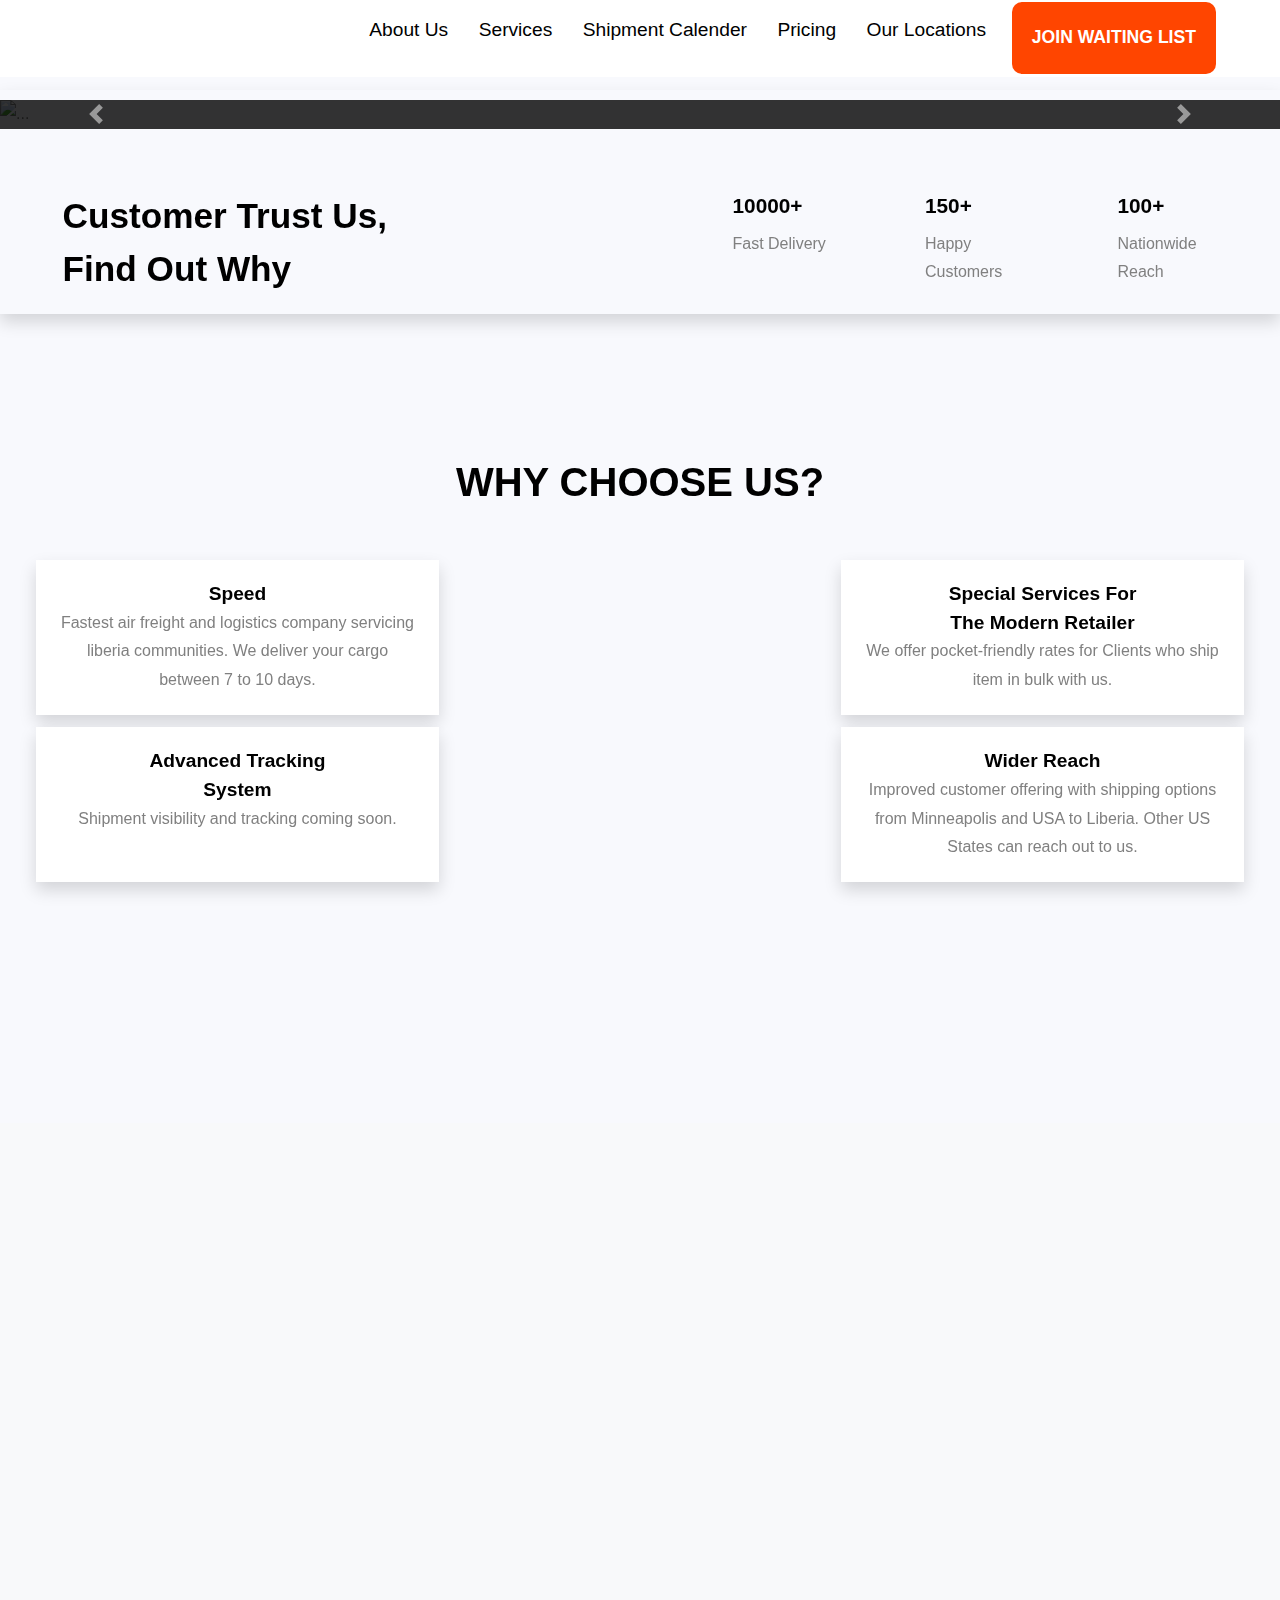
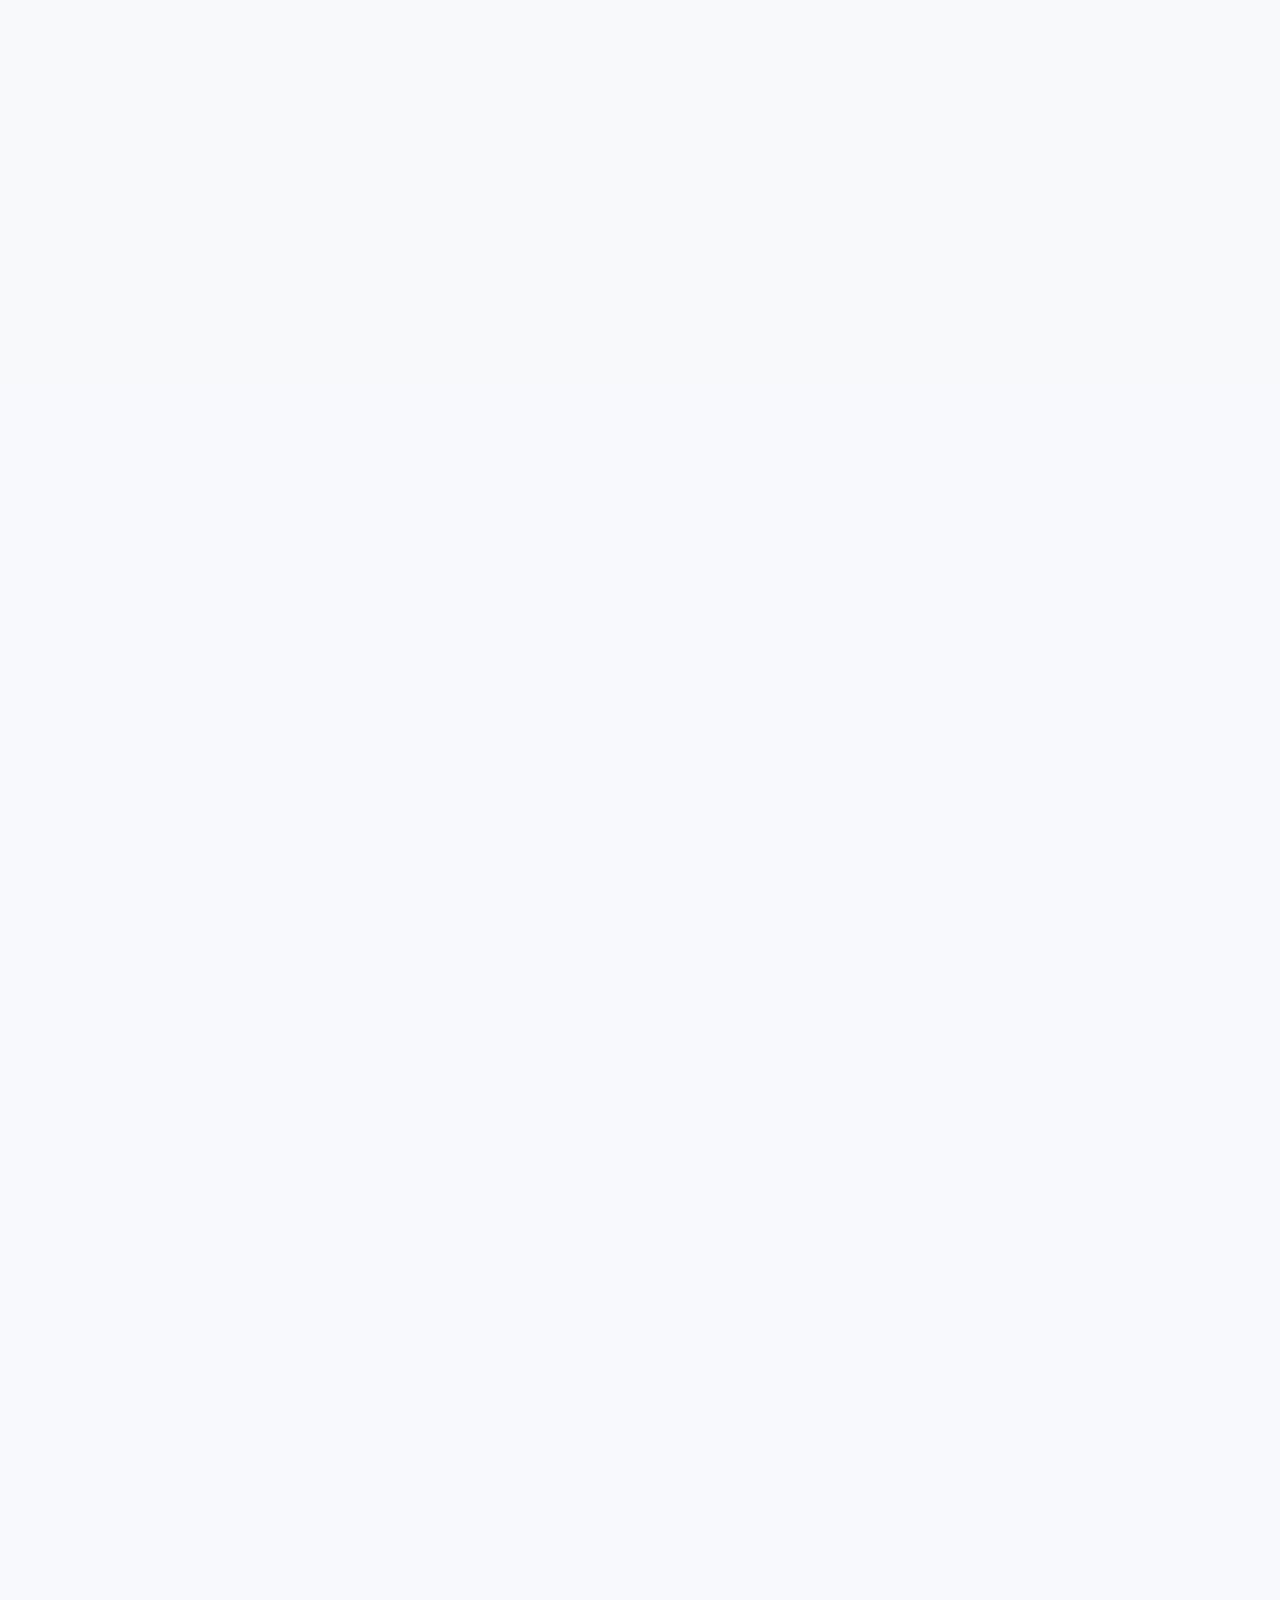
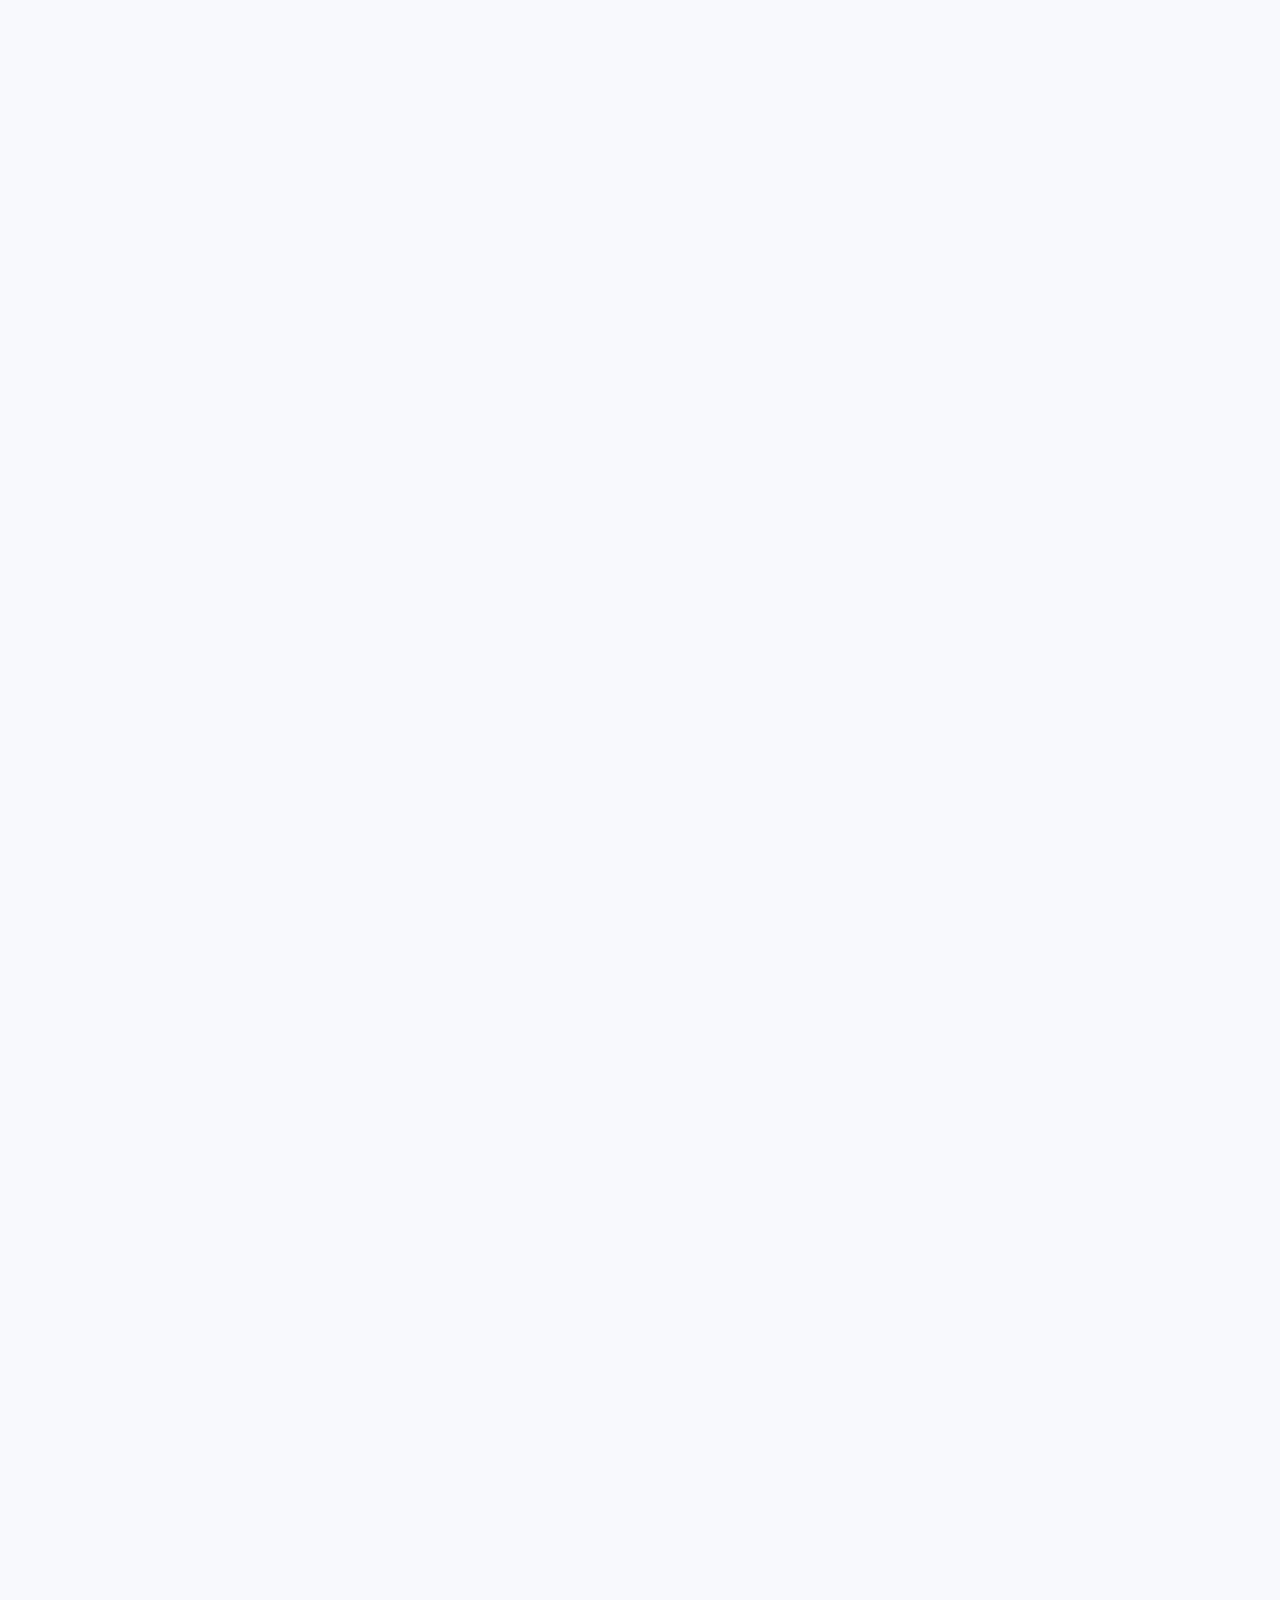
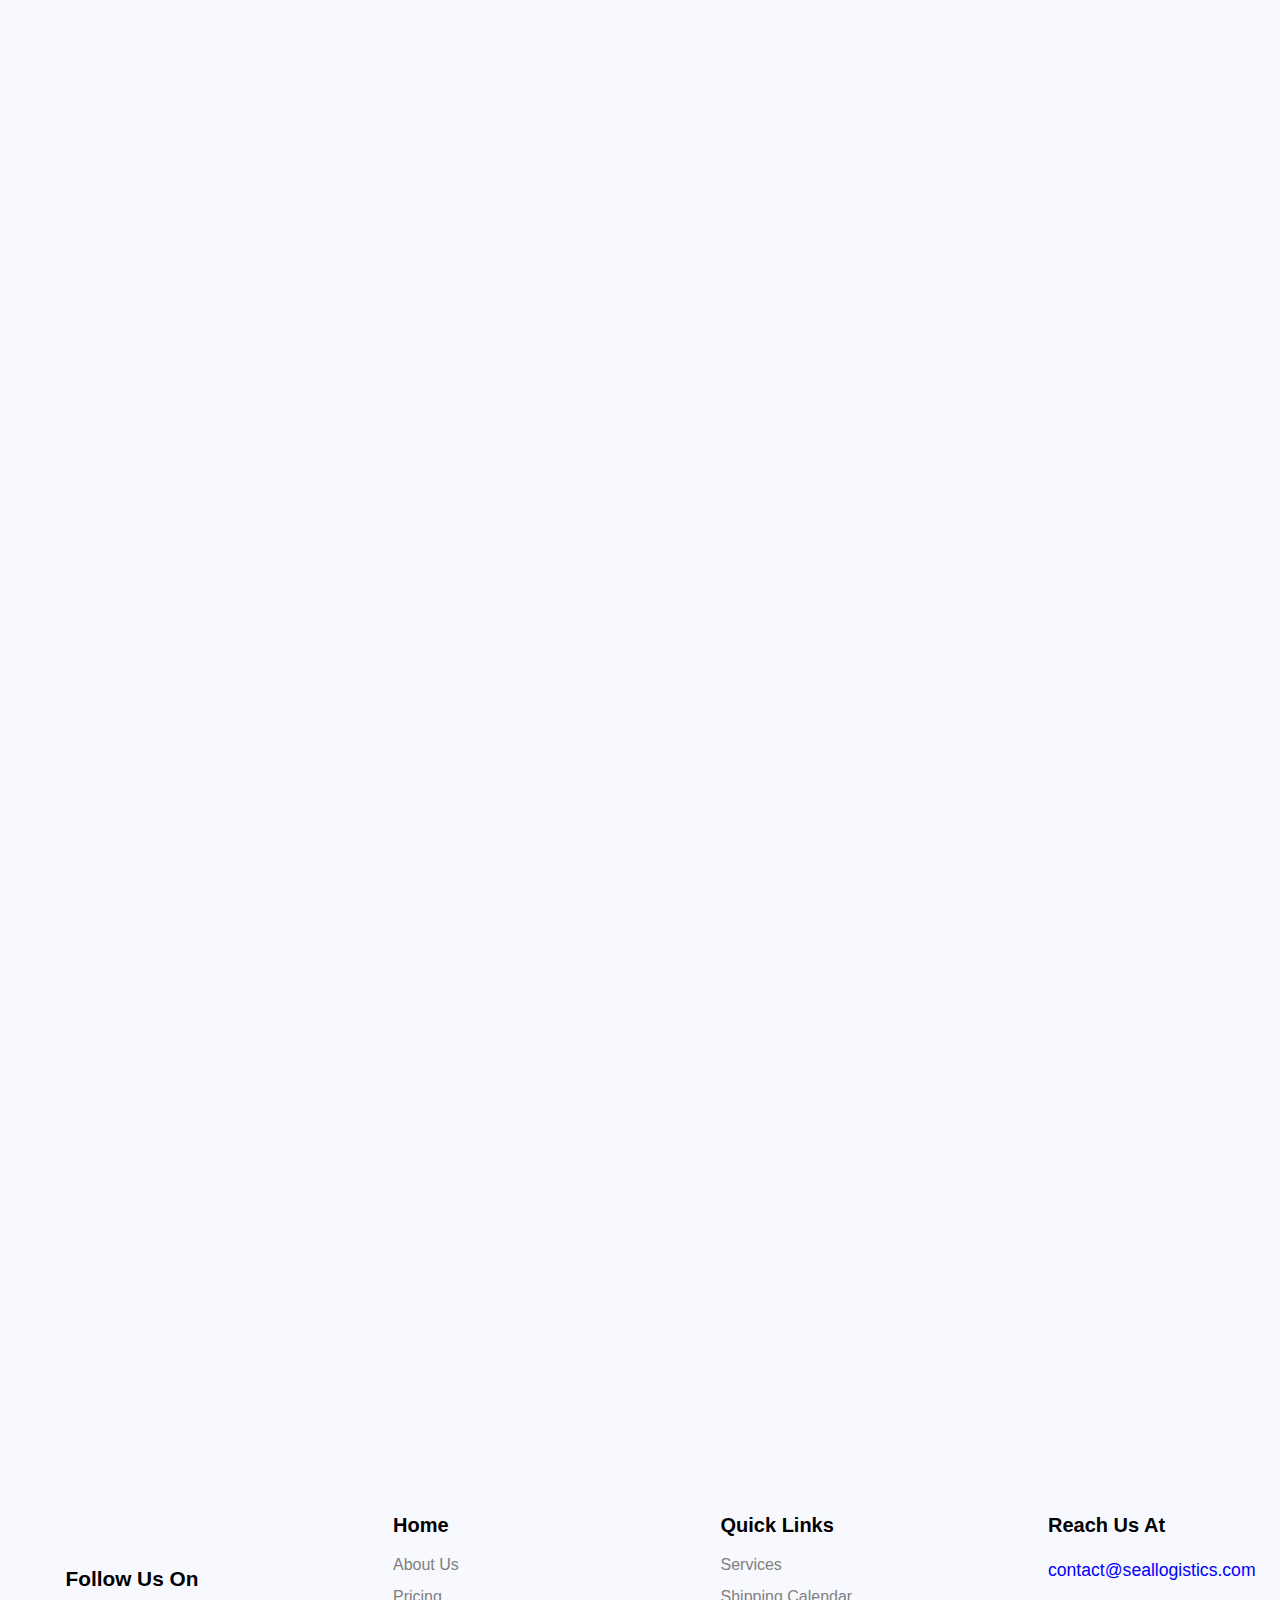
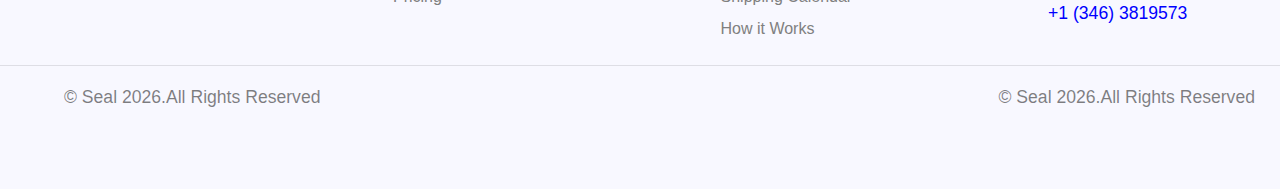
==== index.html @ 295f47f5 "Complete-Logistics-Website" ====
<!DOCTYPE html>
<html lang="en">

<head>
  <meta charset="UTF-8">
  <meta http-equiv="X-UA-Compatible" content="IE=edge">
  <meta name="viewport" content="width=device-width, initial-scale=1.0">
  <title>SHIPT ET AL LLC Logistics</title>
  <!-- <link rel="stylesheet" href="https://cdn.jsdelivr.net/npm/bootstrap@5.2.3/dist/css/bootstrap.min.css"> -->
  <link rel="stylesheet" href="./css/style.css">
  <link rel="stylesheet" href="./css/index.css">
  <link rel="stylesheet" href="./css/bootstrap.min.css">
  <link rel="stylesheet" href="./css/bootstrap-grid.css">
  <link rel="stylesheet" href="./css/css2.css">
  <link rel="stylesheet" href="./css/fontawesome.css">
  <link rel="stylesheet" href="./css/fontawesome.min.css">
  <link rel="stylesheet" href="./fonts/icomoon/style.css">
  <script src="https://kit.fontawesome.com/674b91924c.js" crossorigin="anonymous"></script>
  <link rel="stylesheet" href="./fonts/flaticon/font/flaticon.css">
  <link rel="stylesheet" href="./css/ionicons.min.css">
  <link rel="stylesheet" href="./css/open-iconic-bootstrap.min.css">
  <link rel="shortcut icon" href="./images/favicon.png" type="image/x-icon">
  <link rel="stylesheet" href="https://unpkg.com/aos@next/dist/aos.css" />
  <link rel="stylesheet" href="./css/aos.css">
  <link rel="stylesheet" href="./css/animate.css">
  <link rel="stylesheet" href="./css/owl.carousel.min.css">
  <link rel="stylesheet" href="./css/owl.theme.default.min.css">
  <link rel="stylesheet" href="./css/magnific-popup.css">
</head>

<body  data-spy="scroll" data-target=".site-navbar-target" data-offset="300">
  <div class="page-wrapper">

    <header class="header site-navbar-target">
      <div class="containers">
        <div class="logos">
          <a href="./index.html">
            <img src="./images/ei_1670007627699-removebg-preview.png" alt="">
          </a>
        </div>
        <nav>
          <input type="checkbox" id="show-menu">
          <ul>
            <li>
              <a href="#hero">About Us</a>
            </li>
            <li>
              <a href="#services">Services</a>
            </li>
            <li>
              <a href="#shipment">Shipment Calender</a>
            </li>
            <li>
              <a href="#pricing">Pricing</a>
            </li>
            <li>
              <a href="#location">Our Locations</a>
            </li>
            <div class="cons" id="hide">
              <button><a href="./contact.html">Join waiting list</a></button>
            </div>
          </ul>
        </nav>
        <label for="show-menu" class="menu-icon">
          <div class="ham">
            <img src="./images/menu.12889d0d594e64894e90d6d4497a0411.svg" alt="">
          </div>
        </label>
        <div class="cons" id="show">
          <button><a href="./contact.html">Join waiting list</a></button>
        </div>
      </div>
    </header>

    <!-- hero section starts -->
    <section class="hero js-fullheight" id="hero">
      <div id="carouselExampleControls" class="carousel slide" data-ride="carousel">
        <div class="carousel-inner">
          <div class="carousel-item active">
            <img src="./images/images/slider-img-01.jpeg" class="d-block w-100" alt="...">
          </div>
          <div class="carousel-item">
            <img src="./images/images/slider-img-021.jpg" class="d-block w-100" alt="...">
          </div>
          <div class="carousel-item">
            <img src="./images/images/world-map_ustadelogistics (11).png" class="d-block w-100" alt="...">
          </div>
          <div class="carousel-item">
            <img src="./images/images/slider-img-051.jpeg" class="d-block w-100" alt="...">
          </div>
          <div class="hero-text" data-aos="fade-down" data-aos-easing="ease-in-sine">
            <h1>Liberia logistics
              simplified</h1>
            <p>We make shipping from USA to Liberia simple and fast
              Offering air freight at affordable prices.</p>
            <div class="cons">
              <button><a href="#how-it-works">let's get started</a></button>
            </div>
          </div>
        </div>
        <a class="carousel-control-prev" href="#carouselExampleControls" role="button" data-slide="prev">
          <span class="carousel-control-prev-icon" aria-hidden="true"></span>
          <span class="sr-only">Previous</span>
        </a>
        <a class="carousel-control-next" href="#carouselExampleControls" role="button" data-slide="next">
          <span class="carousel-control-next-icon" aria-hidden="true"></span>
          <span class="sr-only">Next</span>
        </a>
      </div>

    </section>
    <!-- hero section end -->


    <!-- why choose section starts -->
    <section class="choose-us shadow ftco-animate" id="choose-us">
      <div class="row">
        <div class="col-lg-6" data-aos="fade-right" data-aos-easing="ease-in-sine">
          <div class="choose-us-text">
            <h2>customer trust us, find out why</h2>
          </div>
        </div>
        <div class="col-lg-6 choose-us-container" data-aos="fade-left">
          <div class="row choose-us-options">
            <div class="col-lg-4 col-md-4 col-4">
              <!-- <img src="./images/delivery1.822790e0972f2d8565470b8e33253e92.svg" alt=""> -->
              <i class="fas fa-shipping-fast"></i>
              <h4>10000+</h4>
              <p>fast delivery</p>
            </div>
            <div class="col-lg-4 col-md-4 col-4">
              <!-- <img src="./images/customer1.e7e534040d890c5249205e49efd37458.svg" alt=""> -->
              <i class="icon-users"></i>
              <h4>150+</h4>
              <p>Happy customers</p>
            </div>
            <div class="col-lg-4 col-md-4 col-4">
              <!-- <img src="./images/location1.d24038e62242a3e6dc64e172e4d79996.svg" alt=""> -->
              <i class="icon-map-marker"></i>
              <h4>100+</h4>
              <p>Nationwide Reach</p>
            </div>
          </div>
        </div>
      </div>
    </section>
    <!-- why choose section end -->

    <section class="why-choose" id="why-choose">
      <div class="why-choose-text" data-aos="zoom-in" data-aos-easing="ease-in-sine">
        <h1>why choose us?</h1>
      </div>
      <div class="row choose-us-services" data-aos="fade-up" data-aos-easing="ease-in-sine">
        <div class="col-lg-4 col-md-6 col-12 why-choose-img">
          <i class="icon-flash"></i>
          <h5>speed</h5>
          <p>Fastest air freight and logistics company servicing liberia communities. We deliver your cargo between 7 to
            10 days.</p>
        </div>
        <div class="col-lg-4 col-md-6 col-12">
          <img src="./images/containers.jpg" alt="">
        </div>
        <div class="col-lg-4 col-md-6 col-12 why-choose-img chooses">
          <i class="icon-ship"></i>
          <h5>Special Services For the Modern Retailer</h5>
          <p>We offer pocket-friendly rates for Clients who ship item in bulk with us.</p>
        </div>
        <div class="col-lg-4 col-md-6 col-12 why-choose-img">
          <i class="icon-shield"></i>
          <h5>Advanced Tracking System</h5>
          <p>Shipment visibility and tracking coming soon.</p>
        </div>
        <div class="col-lg-4 col-md-6 col-12 ">
          <img src="./images/maxresdefault.jpg" alt="">
        </div>
        <div class="col-lg-4 col-md-6 col-12 why-choose-img chooses">
          <i class="icon-map-marker"></i>
          <h5>Wider Reach</h5>
          <p>Improved customer offering with shipping options from Minneapolis and USA to Liberia. Other
          US States can reach out to us.</p>
        </div>
      </div>
    </section>

    <section class="ftco-section ftco-no-pt ftco-no-pb ftco-counter img" id="section-counter">
    	<div class="container-fluid px-md-5" data-aos="fade-up" data-aos-easing="ease-in-sine">
				<div class="row d-md-flex align-items-center">
          <div class="col-md d-flex justify-content-center counter-wrap ftco-animate">
            <div class="block-18 shadow">
              <div class="text">
                <strong class="number" data-number="1" id="counter">0</strong>
                <span>Delivered Packages</span>
              </div>
            </div>
          </div>
          <div class="col-md d-flex justify-content-center counter-wrap ftco-animate">
            <div class="block-18 shadow">
              <div class="text">
                <strong class="number" data-number="10" id="counted">0</strong>
                <span>Countries Covered</span>
              </div>
            </div>
          </div>
          <div class="col-md d-flex justify-content-center counter-wrap ftco-animate">
            <div class="block-18 shadow">
              <div class="text">
                <strong class="number" data-number="50" id="counters">0</strong>
                <span>Tons of Goods</span>
              </div>
            </div>
          </div>
          <div class="col-md d-flex justify-content-center counter-wrap ftco-animate">
            <div class="block-18 shadow">
              <div class="text">
                <strong class="number" data-number="50" id="counte">0</strong>
                <span>Satisfied Clients</span>
              </div>
            </div>
          </div>
        </div>
      </div>
    </section>

    <!-- services section starts -->
    <section class="services bg-light" id="services">
      <div class="heading-text" data-aos="zoom-in" data-aos-easing="ease-in-sine">
        <h1>services</h1>
        <p>We prioritize our customers. We move twice as fast as our competitors, with a guaranteed delivery time of 7-10
          days. However, our prices will not break the bank. We believe that shipping from the USA to Liberia
          should not be prohibitively expensive. You should not be forced to ship via ocean freight or pay exorbitant
          handling fees.</p>
      </div>
      <div class="row service-container" data-aos="fade-up" data-aos-easing="ease-in-sine">
        <div class="col-lg-4 col-md-6 col-sm-12">
          <div class="row">
            <div class="col-lg-2 col-md-2 col-2 service-img">
              <i class="icon-map-marker"></i>
            </div>
            <div class="col-lg-10 col-md-10 col-10 service-text">
              <h4>Liberia to USA</h4>
              <p class=""> <p>SHIPT ET AL LLC Logistics ships from any Liberia states to any state in USA. Customers should expet to receiver their shipment between 7 to 10 days.</p> </p>
            </div>
          </div>
        </div>
        <div class="col-lg-4 col-md-6 col-sm-12">
          <div class="row">
            <div class="col-lg-2 col-md-2 col-2 service-img">
              <i class="icon-map-marker"></i>
            </div>
            <div class="col-lg-10 col-md-10 col-10 service-text">
              <h4>USA to Liberia</h4>
                <p class=""> Contact SHIPT ET AL LLC  Logistics in USA to inquire about shipping to Liberia. Your shipment should be delivered between 7 to 10 days.</p>
            </div>
          </div>
        </div>
        <div class="col-lg-4 col-md-6 col-sm-12">
          <div class="row">
            <div class="col-lg-2 col-md-2 col-2 service-img">
              <i class="icon-file-text"></i>
            </div>
            <div class="col-lg-10 col-md-10 col-10 service-text">
              <h4>procurement</h4>
                <p class="">Our competitors  cannot keep up wih our offerings. We take pride in our involvement in customers success. When it comes to inventory procurement from the US we stand in for our customers </p>
            </div>
          </div>
        </div>
        <div class="col-lg-4 col-md-6 col-sm-12">
          <div class="row">
            <div class="col-lg-2 col-md-2 col-2 service-img">
              <i class="icon-plane"></i>
            </div>
            <div class="col-lg-10 col-md-10 col-10 service-text">
              <h4>Air Freight</h4>
              <p class=""> Contact SHIPT ET AL LLC  Logistics in USA to inquire about shipping to Liberia. Your shipment should be delivered between 7 to 10 days.</p>
            </div>
          </div>
        </div>
        <div class="col-lg-4 col-md-6 col-sm-12">
          <div class="row">
            <div class="col-lg-2 col-md-2 col-2 service-img">
              <i class="icon-ship"></i>
            </div>
            <div class="col-lg-10 col-md-10 col-10 service-text">
              <h4>Ocean Freight</h4>
              <p class=""> Contact SHIPT ET AL LLC  Logistics in USA to inquire about shipping to Liberia. Your shipment should be delivered between 7 to 10 days.</p>
            </div>
          </div>
        </div>
        <div class="col-lg-4 col-md-6 col-sm-12">
          <div class="row">
            <div class="col-lg-2 col-md-2 col-2 service-img">
              <i class="icon-truck"></i>
            </div>
            <div class="col-lg-10 col-md-10 col-10 service-text">
              <h4>Land Transportation</h4>
              <p class=""> Contact SHIPT ET AL LLC  Logistics in USA to inquire about shipping to Liberia. Your shipment should be delivered between 7 to 10 days.</p>
            </div>
          </div>
        </div>
      </div>
    </section>
    <!-- services section end -->

    <!-- shipment section starts -->
    <section class="shipment" id="shipment">
      <div class="heading-text" data-aos="zoom-in"data-aos-easing="ease-in-sine">
        <h1>shipment calender</h1>
        <p>Check out the dates we will be shipping from your City and send in your items to our office.</p>
      </div>
      <div class="row">
        <div class="col-md-4 city-options" data-aos="fade-right"data-aos-easing="ease-in-sine">
          <div class="minneapolis" id="mine">
            <h4>minneapolis to liberia</h4>
          </div>
          <div class="lagos" id="lag">
            <h4>liberia to the usa </h4>
          </div>
        </div>
        <div class="col-md-8" data-aos="fade-left"data-aos-easing="ease-in-sine">
          <section class="ftco-section">
            <div class="container">
              <div class="row">
                <div class="col-md-12">
                  <div class="elegant-calencar d-md-flex">
                    <div class="wrap-header d-flex align-items-center img">
                      <p id="reset">Today</p>
                      <div id="header" class="p-0">
                        <!-- <div class="pre-button d-flex align-items-center justify-content-center"><i class="fa fa-chevron-left"></i></div> -->
                        <div class="head-info">
                          <div class="head-month"></div>
                            <div class="head-day"></div>
                        </div>
                        <!-- <div class="next-button d-flex align-items-center justify-content-center"><i class="fa fa-chevron-right"></i></div> -->
                      </div>
                    </div>
                    <div class="calendar-wrap">
                      <div class="w-100 button-wrap">
                        <div class="pre-button d-flex align-items-center justify-content-center"><i class="fa fa-chevron-left"></i></div>
                        <div class="next-button d-flex align-items-center justify-content-center"><i class="fa fa-chevron-right"></i></div>
                      </div>
                      <table id="calendar">
                        <thead>
                            <tr>
                              <th>Sun</th>
                              <th>Mon</th>
                              <th>Tue</th>
                              <th>Wed</th>
                              <th>Thu</th>
                              <th>Fri</th>
                              <th>Sat</th>
                            </tr>
                        </thead>
                        <tbody>
                          <tr>
                            <td></td>
                            <td></td>
                            <td></td>
                            <td></td>
                            <td></td>
                            <td></td>
                            <td></td>
                          </tr>
                          <tr>
                            <td></td>
                            <td></td>
                            <td></td>
                            <td></td>
                            <td></td>
                            <td></td>
                            <td></td>
                          </tr>
                          <tr>
                            <td></td>
                            <td></td>
                            <td></td>
                            <td></td>
                            <td></td>
                            <td></td>
                            <td></td>
                          </tr>
                          <tr>
                            <td></td>
                            <td></td>
                            <td></td>
                            <td></td>
                            <td></td>
                            <td></td>
                            <td></td>
                          </tr>
                          <tr>
                            <td></td>
                            <td></td>
                            <td></td>
                            <td></td>
                            <td></td>
                            <td></td>
                            <td></td>
                          </tr>
                          <tr>
                            <td></td>
                            <td></td>
                            <td></td>
                            <td></td>
                            <td></td>
                            <td></td>
                            <td></td>
                          </tr>
                        </tbody>
                      </table>
                    </div>
                  </div>
                </div>
              </div>
            </div>
          </section>
        </div>
      </div>
    </section>
    <!-- shipment section end -->

    <!-- how-it-works section start-->
    <section class="how-it-works" id="how-it-works">
      <div class="heading-text" data-aos="zoom-in"data-aos-easing="ease-in-sine">
        <h1>how it works</h1>
        <p>No-hassle service</p>
      </div>
      <div class="row how-it-works-flex">
        <div class="how-container" data-aos="fade-up"data-aos-easing="ease-in-sine">
          <div class="lines"></div>
          <div class="how-img1">
            <!-- <img src="./images/package1.c1191cca8e2ce8fb873bc6d74bca3666.svg" alt=""> -->
            <i class="icon-file-text-o"></i>
          </div>
          <div class="line"></div>
          <div class="how-text">
            <h4>Drop off your shipment</h4>
            <p>Work with our sales team to ensure that your cargo arrives safely at one of our warehouses, and inform us
              of your shipment's desitination</p>
          </div>
        </div>
        <div class="how-container" data-aos="fade-up"data-aos-easing="ease-in-sine">
          <div class="how-img2">
            <!-- <img src="./images/delivery-truck1.7a22827869d53d1eac9845fde8f46363.svg" alt=""> -->
            <i class="icon-truck"></i>
          </div>
          <div class="line"></div>
          <div class="how-text">
            <h4>Pack & Ship</h4>
            <p>We inspect your shipments in accordance with government requirements and to assure the safe delivery of
              your cargo</p>
          </div>
        </div>
        <div class="how-container" data-aos="fade-up"data-aos-easing="ease-in-sine">
          <div class="how-img3">
            <!-- <img src="./images/delivery1.822790e0972f2d8565470b8e33253e92.svg" alt=""> -->
            <i class="icon-sync"></i>
          </div>
          <div class="line"></div>
          <div class="how-text">
            <h4>Shipment Lifecycle</h4>
            <p>We keep you informed every step of the way during the life of your shipment and until it is delivered</p>
          </div>
        </div>
      </div>
    </section>
    <!-- how-it-works section end-->

    <!-- pricing section starts -->
    <section class="pricing" id="pricing">
      <div class="heading-text" data-aos="zoom-in"data-aos-easing="ease-in-sine">
        <h1>Pricing that is simple and transparent</h1>
        <p>Pricing possibilities are limitless, and shipping is lightning fast. Simply contact the nearest office and
          fall in love with logistics all over again.</p>
      </div>
      <div class="card-deck" id="price-container">
        <div class="card" id="price-card" data-aos="fade-right"data-aos-easing="ease-in-sine">
          <div class="price-body1">
            <h4>shipping from</h4>
            <h2>monronvia to usa</h2>
            <p>price starting at</p>
            <h5><span>$13.50</span></h5>
          </div>
          <div class="price-body2">
            <p class="contact">contact details</p>
            <p class="address">Kende Town, Between Rehab and Bonjal Communities Paynesville, RIA Highway, Liberia.</p>
            <div class="message">
              <a href="">
                <p> <img src="./images/whatsapp-icon.png" alt=""> +231-7755-36437</p>
              </a>
            </div>
          </div>
        </div>
        <div class="card" id="price-card" data-aos="fade-left"data-aos-easing="ease-in-sine">
          <div class="price-body1">
            <h4>shipping from</h4>
            <h2>usa to monronvia(Liberia)</h2>
            <p>price starting at</p>
            <h5><span>$9.98</span></h5>
          </div>
          <div class="price-body2">
            <p class="contact">contact details</p>
            <p class="address">3300 county road 10 suite 206 brooklyn centre, minnesota 55429 </p>
            <div class="messages">
              <a href="">
                <p> <img src="./images/whatsapp-icon.png" alt=""> +1 (952) 607-0580</p>
              </a>
            </div>
          </div>
        </div>
      </div>
    </section>
    <!-- pricing section end -->

    <!-- location section starts -->
    <section class="location" id="location">
      <div class="heading-text" data-aos="zoom-in"data-aos-easing="ease-in-sine">
        <h1>our locations</h1>
        <p>We can be found in your city or online. Possibility in every direction!</p>
      </div>
      <div class="card-deck" id="price-container">
        <div class="card" id="location-card" data-aos="fade-up"data-aos-easing="ease-in-sine">
          <a href="https://goo.gl/maps/XpF24AifvtW3bxqb7">
            <img src="./images/loc-2.e0b8ba80e5059905fe66.png" class="card-img-top main-img" alt="...">
          </a>
          <div class="card-body location-text">
            <p class="address">Kende Town, Between Rehab and Bonjal Communities Paynesville, RIA Highway, Liberia.</p>
            <div class="button">
              <button><a href="https://goo.gl/maps/XpF24AifvtW3bxqb7">view direction</a></button>
            </div>
            <div class="location-imgs">
              <a href="">
                <p> <a href=""><img src="./images/whatsapp-icon.png" alt=""></a>+231-7755-36437</p>
              </a>
            </div>
          </div>
        </div>
        <div class="card" id="location-card" data-aos="fade-up"data-aos-easing="ease-in-sine">
          <a href="https://goo.gl/maps/8LSsGwFE83Qv2xTX8">
            <img src="./images/loc-3.02fcde694d1577b2805a.png" class="card-img-top main-img" alt="...">
          </a>
          <div class="card-body location-text">
            <p class="address">3300 county road 10 suite 206 brooklyn centre, minnesota 55429</p>
            <div class="button">
              <button><a href="https://goo.gl/maps/8LSsGwFE83Qv2xTX8">view direction</a></button>
            </div>
            <div class="location-img">
              <a href="">
                <p> <a href=""><img src="./images/whatsapp-icon.png" alt=""></a>+1 (952) 607-0580</p>
              </a>
            </div>
          </div>
        </div>
        <div class="card" id="location-card" data-aos="fade-up" data-aos-easing="ease-in-sine">
          <a href="https://goo.gl/maps/8LSsGwFE83Qv2xTX8">
            <img src="./images/loc-3.02fcde694d1577b2805a.png" class="card-img-top main-img" alt="...">
          </a>
          <div class="card-body location-text">
            <p class="address">3300 county road 10 suite 206 brooklyn centre, minnesota 55429</p>
            <div class="button">
              <button><a href="https://goo.gl/maps/8LSsGwFE83Qv2xTX8">view direction</a></button>
            </div>
            <div class="location-img">
              <a href="">
                <p> <a href=""><img src="./images/whatsapp-icon.png" alt=""></a>+1 (952) 607-0580</p>
              </a>
            </div>
          </div>
        </div>
      </div>
    </section>
    <!-- location section end -->

    <!-- footer section starts -->
    <section class="footer" id="footer">
      <div class="row">
        <div class="col-lg-3 footer-container">
          <div class="logo">
            <img src="./images/ei_1670007627699-removebg-preview.png" alt="">
          </div>
          <div class="footer-icon">
            <h3>Follow Us On</h3>
            <ul class="social list-unstyled">
              <li><a href=""><span class="icon-twitter"></span></a></li>
              <li><a href=""><span class="icon-facebook"></span></a></li>
              <li><a href=""><span class="icon-instagram"></span></a></li>
              <li><a href=""><span class="icon-linkedin"></span></a></li>
            </ul>
          </div>
        </div>
        <div class="col-lg-3">
          <div class="home">
            <h5>Home</h5>
            <h6><a href="">About Us</a></h6>
            <h6><a href="">Pricing</a></h6>
          </div>
        </div>
        <div class="col-lg-3">
          <div class="links">
            <h5>Quick Links</h5>
            <h6><a href="">Services</a></h6>
            <h6><a href="">Shipping Calendar</a></h6>
            <h6><a href="">How it Works</a></h6>
          </div>
        </div>
        <div class="col-lg-2">
          <div class="reach">
            <h5>Reach Us At</h5>
            <h6><i class="icon-mail_outline"></i> <a
              href="mailto:contact@shiptetalllclogistics.com">contact@seallogistics.com</a></h6>
            <h6><i class="icon-phone"></i> <a href="">+1 (346) 3819573</a></h6>
          </div>
        </div>
      </div>
      <hr>
      <div class="copyright row">
        <div class="col-lg-9">
          <p class="small text-black-50">&copy; Seal
            <script>document.write(new Date().getFullYear());</script>.All Rights Reserved
          </p>
        </div>
        <div class="col-lg-3">
          <p class="small text-black-50">&copy; Seal
            <script>document.write(new Date().getFullYear());</script>.All Rights Reserved
          </p>
        </div>
      </div>
    </section>
    <!-- footer section end -->

  </div>
  <!-- loader -->
  <!-- <div id="ftco-loader" class="show fullscreen"><svg class="circular" width="48px" height="48px"><circle class="path-bg" cx="24" cy="24" r="22" fill="none" stroke-width="4" stroke="#eeeeee"/><circle class="path" cx="24" cy="24" r="22" fill="none" stroke-width="4" stroke-miterlimit="10" stroke="#F96D00"/></svg></div> -->
  <!-- <div class="preloader-wrapper" id="ftco-loader">
    <div class="spinner-grow text-primary" style="width: 3rem;height: 3rem;">
        <span class="visually-hidden"></span>
    </div>
  </div> -->

  <!-- <script src="https://cdn.jsdelivr.net/npm/bootstrap@5.2.3/dist/js/bootstrap.bundle.min.js"></script> -->
  <script src="https://unpkg.com/aos@2.3.1/dist/aos.js"></script>
  <script>
    AOS.init({
      duration: 1500,
    });
  </script>
  <script src="./js/aos (2).js"></script>
  <script src="./js/bootstrap.bundle.min.js"></script>
  <script src="./js/bootstrap.min.js"></script>
  <script src="./js/index.js"></script>
  <script src="./js/jquery.js"></script>
  <script src="js/jquery.min.js"></script>
  <script src="js/popper.js"></script>
  <script src="js/bootstrap.min.js"></script>
  <script src="./js/main.js"></script>
  <script src="./js/main (2).js"></script>
  <script src="./js/jquery.animateNumber.min.js"></script>
  <script src="./js/jquery.magnific-popup.min.js"></script>
  <script src="./js/owl.carousel.min.js"></script>
  <script src="./js/scrollax.min.js"></script>
  <script src="./js/jquery-migrate-3.0.1.min.js"></script>

  <script>
    let counts=setInterval(updated);
    let upto=0;
    function updated(){
        var count= document.getElementById("counter");
        count.innerHTML=++upto;
        if(upto===890)
        {
            clearInterval(counts);
        }
    }
</script>

  
  <script>
    let counterd=setInterval(updated);
    let uptos=0;
    function updated(){
        var count= document.getElementById("counted");
        count.innerHTML=++uptos;
        if(uptos===137)
        {
            clearInterval(counterd);
        }
    }
</script>
  <script>
    let counte=setInterval(updated);
    let uptod=0;
    function updated(){
        var count= document.getElementById("counters");
        count.innerHTML=++uptod;
        if(uptod===740)
        {
            clearInterval(counte);
        }
    }
</script>
  <script>
    let counted=setInterval(updated);
    let up=0;
    function updated(){
        var count= document.getElementById("counte");
        count.innerHTML=++up;
        if(up===600)
        {
            clearInterval(counted);
        }
    }
</script>
</body>

</html>
---- css/index.css ----
/* @font-face {
font-family: 'Rubik';
  font-style: normal;
  font-weight: 400;
  font-display: swap;
  src: url(https://fonts.gstatic.com/s/rubik/v21/iJWKBXyIfDnIV7nMrXyi0A.woff2) format('woff2');
  unicode-range: U+0460-052F, U+1C80-1C88, U+20B4, U+2DE0-2DFF, U+A640-A69F, U+FE2E-FE2F;
} */
.page-wrapper{
  overflow: hidden;
}
*{
  margin: 0;
  padding: 0;
  box-sizing: border-box;
}
.shadow {
  -webkit-box-shadow: 0 0.5rem 1rem rgba(0, 0, 0, 0.15) !important;
  box-shadow: 0 0.5rem 1rem rgba(0, 0, 0, 0.15) !important; 
}
.shadow:hover{
  -webkit-box-shadow: 0 0.5rem 1rem rgba(0, 0, 0, 0.15) !important;
  box-shadow: 0 0.5rem 1rem rgba(0, 0, 0, 0.15) !important;
}
.header .containers{
  max-width: 100%;
  width: 100%;
  display: flex;
  align-items: center;
  position: fixed;
  top: 0;
  z-index: 99;
  background-color: white;
}
.logos img{
  width: 150px;
}
.logos{
  margin-left: 3%;
  width: 10%;
}
.cons button{
  border: none;
  background-color: orangered;
  padding: 20px;
  border-radius: 10px;
}
.cons{
  margin-inline-end: 5%;
}
.cons button a{
  text-decoration: none;
  color: white;
  font-size: 1.1rem;
  font-weight: bold;
  font-family: 'Rubik',;
  text-transform: uppercase;
}
nav{
  flex: 1;
  text-align: right;
  margin-inline-end: 1%;
}
nav ul li{
  padding: 13px;
  display: inline-block;
}
ul li a{
  font-family: 'Rubik',sans-serif;
  font-weight: 500;
  font-size: 1.2rem;
  color: black;
  text-decoration: none;
}
.ham{
  display: none;
}
input[type="checkbox"]{
  display: none;
}
#hide{
  display: none;
}

/* hero section starts */
.hero{
  padding: 100px 0 0;
  /* background: linear-gradient(to left, blue, orange); */
}
.carousel-item::before{
    content: '' ;
    /* background-color: rgba(0, 0, 0, 0.8); */
    /* background: linear-gradient(to left, rgba(0, 0, 255, 0.8), rgba(255, 166, 0, 0.8)); */
    background-color: rgba(0, 0, 0, 0.8);
    position: absolute;
    top: 0;
    left: 0;
    right: 0;
    bottom: 0;
}
.hero-text{
  position: absolute;
  top: 20%;
  margin-inline-start: 4%;
  overflow: hidden;
  z-index: 7;
  /* z-index: ; */
}
.hero-text h1{
  font-family: 'Rubik',sans-serif;
  font-weight: bold;
  font-size: 4rem;
  width: 70%;
  line-height: 1.5;
  color: white;
}
.hero-text p{
  font-family: 'Rubik',sans-serif;
  font-size: 1.3rem;
  color: white;
  width: 70%;
}
/* hero section end */

/* why choose section starts */
.choose-us-img{
  margin-inline-start: 10%;
}
.choose-us-img .play-img{
  position: absolute;
  top: 30%;
  width: 20%;
  left: 50%;
}
.choose-us{
  padding: 100px 0 10px;
  /* box-shadow: 5px 5px 5px 5px rgb(228, 224, 224); */
    /* background: linear-gradient(to left, rgba(0, 0, 255, 0.8), rgba(255, 166, 0, 0.8)); */
  margin-block-start: -3%;
}
.choose-us-text h5 img{
  width: 3%;
  padding-right: 7px;
}
.choose-us-text{
  margin-inline-start: 10%;
}
.choose-us-options{
  margin-inline-start: 10%;
}
.choose-us-text h1{
  font-family: 'Rubik',sans-serif;
  font-weight: bold;
  font-size: 2rem;
  width: 60%;
  line-height: 1.5;
  color: blue;
  text-transform: capitalize;
}
.choose-us-text h2{
  font-family: 'Rubik',sans-serif;
  font-weight: bold;
  font-size:  2.2rem;
  width: 70%;
  text-transform: capitalize;
}
/* .choose-us-options img{
  width: 30%;
} */
.choose-us-options i{
  font-size: 3.5rem;
  background: -webkit-linear-gradient( blue, orangered);
  -webkit-background-clip: text;
  -webkit-text-fill-color: transparent;
}
.choose-us-options h4{
  font-family: 'Rubik',sans-serif;
  font-weight: bold;
  font-size: 1.3rem;
  width: 70%;
  text-transform: capitalize;
}
.choose-us-options p{
  font-family: 'Rubik',sans-serif;
  font-weight: 300;
  text-transform: capitalize;
  width: 70%;
}
/* why choose section end */

/* choose section end */
.choose-us-services img{
  width: 100%;
  margin-top: 1%;
}
.why-choose{
  padding: 100px 0 60px;
  margin-top: 3%;
  padding-inline-end: 4%;
  padding-inline-start: 4%;
}
.choose-us-services{
  margin-top: 3%;
}
.why-choose-img{
  background-color: white;
  /* box-shadow: 1px 1px 1px 1px silver; */
  -webkit-box-shadow: 0 0.5rem 1rem rgba(0, 0, 0, 0.15) !important;
  box-shadow: 0 0.5rem 1rem rgba(0, 0, 0, 0.15) !important;
  text-align: center;
  /* border-radius: 20px; */
  font-family: 'Rubik',sans-serif;
  /* width: 100%; */
  padding: 20px;
  margin-top: 1%;
}
.why-choose-img::after{
  /* content: ' ';
  width: 5px;
  height: 153%;
  background: linear-gradient(blue, orangered);
  position: absolute;
  top: -75%;
  transform: rotate(270deg); */
  /* content: ' ';
  width: 5px;
  height: 150%;
  background: linear-gradient(blue, orangered);
  position: absolute;
  left: 50%;
  top: -75%;
  transform: rotate(270deg); */
}
/* .chooses::after{
  content: ' ';
  width: 5px;
  height: 150%;
  background: linear-gradient(blue, orangered);
  position: absolute;
  left: 50%;
  top: -75%;
  transform: rotate(270deg);
} */
.why-choose-img:hover{
  -webkit-box-shadow: 0 0.5rem 1rem rgba(0, 0, 0, 0.15) !important;
  box-shadow: 0 0.5rem 1rem rgba(0, 0, 0, 0.15) !important;
  background-color: white;
}
.why-choose-img i {
  font-size: 4rem;
  background: -webkit-linear-gradient( blue, orangered);
  -webkit-background-clip: text;
  -webkit-text-fill-color: transparent;
}
.why-choose-img h5{
  margin: 0 auto;
  font-weight: bold;
  font-size: 1.2rem;
  width: 60%;
  text-transform: capitalize;
}
.why-choose-img p{
  /* width: 70%; */
  margin: 0 auto;
}
.why-choose-text h1{
  font-family: 'Rubik',sans-serif;
  font-weight: bold;
  font-size:  2.5rem;
  /* width: 70%; */
  display: flex;
  justify-content: center;
  align-items: center;
  text-align: center;
  text-transform: uppercase;
}
/* choose section end */

/* counter section starts */
@media (max-width: 1199.98px) {
  .ftco-counter {
    background-position: center center !important; } }

.ftco-counter .block-18 {
  display: block;
  width: 100%;
  text-align: center;
  padding: 30px 20px; }

.ftco-counter .text strong.number {
  font-family: 'Rubik',sans-serif;
  font-weight: 700;
  font-size: 30px;
  color: blue;
  display: block; }

.ftco-counter .text span {
  font-family: 'Rubik',sans-serif;
  display: block;
  font-size: 16px;
  color: rgba(0, 0, 0, 0.8); }

@media (max-width: 767.98px) {
  .ftco-counter .counter-wrap {
    margin-bottom: 20px; } }

.ftco-counter .ftco-number {
  display: block;
  font-size: 72px;
  font-weight: bold;
  color: #3e64ff; }

/* counter section end */

/* services section start */
  .services{
  padding: 130px 0 60px;
  /* margin-inline-start: 5%; */
  /* margin-inline-end: 5%; */
  margin-block-start: 3%;
  padding-inline-start: 5%;
  padding-inline-end: 5%;
}
.heading-text{
  display: flex;
  justify-content: center;
  align-items: center;
  margin: 0 auto;
  flex-direction: column;
}
.heading-text h1{
  font-family: 'Rubik',sans-serif;
  font-weight: bold;
  font-size: 2.5rem;
  text-transform: capitalize;
  margin: 0 auto;
}
.heading-text p{
  width: 50%;
  font-family: 'Rubik',sans-serif;
  text-align: center;
  font-size: 1.1rem;
  margin: 0 auto;
  color: black;
  font-weight: 300;
}
.service-container{
  margin-top: 5%;
}
.service-container .service-img i{
  font-size: 3rem;
  background: -webkit-linear-gradient( blue, orangered);
  -webkit-background-clip: text;
  -webkit-text-fill-color: transparent;
}
.service-container .service-text h4{
  font-family: 'Rubik',sans-serif;
  font-weight: 500;
  text-transform: capitalize;
  font-size: 2rem;
}
.service-container .service-text p{
  font-family: 'Rubik',sans-serif;
}
/* services section end */

/*shipment section start */
.shipment{
  padding: 150px 0 60px;
}
.city-options{
  position: absolute;
  left: 5%;
  margin-block-start: 5%;
}
.houston{
  border: 3px solid gainsboro;
  border-radius: 10px;
  width: 80%;
  padding: 10px;
  margin-bottom: 3%;
  cursor: pointer;
}
.houston:hover{
  background-color:cornflowerblue;
}
.houston h4{
  text-transform: uppercase;
  font-weight: 300;
  font-family: 'Rubik',sans-serif;
  font-size: 1.2rem;
}
.minneapolis{
  border: 3px solid gainsboro;
  border-radius: 10px;
  width: 80%;
  padding: 10px;
  margin-bottom: 3%;
  cursor: pointer;
}
.minneapolis:hover{
  background-color: cornflowerblue;
}
.minneapolis h4{
  text-transform: uppercase;
  font-weight: 300;
  font-family: 'Rubik',sans-serif;
  font-size: 1.2rem;
}
.lagos{
  border: 3px solid gainsboro;
  border-radius: 10px;
  width: 80%;
  padding: 10px;
  margin-bottom: 3%;
  cursor: pointer;
}
.lagos:hover{
  background-color: cornflowerblue;
}
.lagos h4{
  text-transform: uppercase;
  font-weight: 300;
  font-family: 'Rubik',sans-serif;
  font-size: 1.2rem;
}
/*shipment section end */

/* how-it-works section starts */
.how-it-works{
  background-image: url(../images/how-bg.3cb4a0d847a26d277626.svg);
  background-position: center;
  background-repeat: no-repeat;
  background-size:cover;
  height: 200%;
}
.how-container{
  display: flex;
  text-align: center;
  margin: 0 auto;
  flex-direction: column;
  align-items: center;
  justify-content: center;
}
.line{
  background-color: blue;
  border: 5px solid blue;
  height: 200px;
}
.how-img1 .lines{
  background-color: blue;
  border: 5px solid blue;
  height: 200px;
}
.how-img1,.how-img2, .how-img3{
  background-color: white;
  width: 200px;
  border: 10px solid blue;
  border-radius: 20%;
  padding: 40px;
}
.how-img1 i,.how-img2 i, .how-img3 i{
  font-size: 5rem;
  color: orangered;
}
.how-it-works{
  padding: 150px 0 200px ;
}
.how-text{
  background-color: white;
  border-radius: 10px;
  margin-block-end: 5%;
  /* margin-inline-start: 11%; */
  width: 40%;
  padding: 20px;
}
.how-text p{
  font-family: 'Rubik',sans-serif;
  font-weight: 300;
}
.how-text h4{
  font-family: 'Rubik',sans-serif;
  font-weight: 500;
  font-size: 1.3rem;
}
/* how-it-works section end */

/* pricing section starts */
.pricing{
  /* padding: 60px 0 60px; */
  margin-inline-end: 3%;
  margin-inline-start: 3%;
  margin-block-start: -5%;
}
#price-container{
  margin-block-start: 5%;
}
#price-card{
  border-radius: 10px;
  text-align: center;
  background-color: white;
  padding: 40px;
  cursor: pointer;
  box-shadow: 5px 5px 5px 5px rgb(228, 224, 224);
  margin-inline-end: 3%;
  margin-inline-start: 3%;
}
.price-body1{
  border-bottom: 1px solid gainsboro;
  padding-bottom: 60px;
}
.price-body1 h4{
  font-family: 'Rubik',sans-serif;
  font-weight: 300;
  font-size: 1.4rem;
  line-height: 2;
  margin: 0 auto;
  text-transform: capitalize;
}
.price-body1 h5{
  font-family: 'Rubik',sans-serif;
  font-weight: bold;
  font-size: 1.4rem;
  margin: 0 auto;
  text-transform: capitalize;
}
.price-body1 p{
  font-family: 'Rubik',sans-serif;
  font-weight: 300;
  font-size: 1.3rem;
  margin: 0 auto;
  text-transform: capitalize;
  /* text-decoration: line-through; */
}
.price-body2 .address{
  font-family: 'Rubik',sans-serif;
  font-weight: 300;
  font-size: 1.1rem;
  margin: 0 auto;
  padding-top: 10px;
  text-transform: capitalize;
}
.price-body2 .contact{
  font-family: 'Rubik',sans-serif;
  font-weight: 300;
  color: gray;
  padding-top: 10px;
  font-size: 1rem;
  margin: 0 auto;
  text-transform: capitalize;
}
.price-body1 p span{
  color: blue;
}
.price-body1 h5 span{
  color: blue;
}
.price-body1 h2{
  font-family: 'Rubik',sans-serif;
  font-weight: bold;
  font-size: 1.8rem;
  margin: 0 auto;
  line-height: 1.5;
  text-transform: capitalize;
}
.card-body p{
  font-family: 'Rubik',sans-serif;
  font-weight: bold;
  font-size: 1.1rem;
  color: black;
  margin: 0 auto;
  font-weight: 300;
}
.message{
  margin-block-start: 13%;
  border: 1px solid gainsboro;
}
.message a, .messages a{
  text-decoration: none;
  color: black;
}
.message a :hover{
  color: black;
  text-decoration: none;
}
.messages a :hover{
  color: black;
  text-decoration: none;
}
.message:hover{
  transform: scale(1.1);
}
.messages:hover{
  transform: scale(1.1);
}
.message img{
  width: 50px;
}
.messages{
  margin-block-start: 5%;
  border: 1px solid gainsboro;
}
.messages img{
  width: 50px;
}
.message p, .messages p{
  font-family: 'Rubik',sans-serif;
  font-weight: bold;
  font-size: 1.1rem;
}
/* pricing section end */

/* location section starts */
.location{
  padding: 150px 0 60px;
  margin-inline-end: 3%;
  margin-inline-start: 3%;
}
#location-card a .main-img{
  width: 100%;
}
.location-img p a img{
  width: 40px;
}
.location-imgs p a img{
  width: 40px;
}
.location-img{
  margin-block-start:5%;
  border: 1px solid gainsboro;
}
.location-img img{
  width: 10%;
}
.location-imgs{
  margin-block-start:15%;
  border: 1px solid gainsboro;
}
.location-img:hover{
  transform: scale(1.1);
}
.location-text p{
  font-family: 'Rubik',sans-serif;
  font-weight: 300;
  text-transform: capitalize;
  font-size: 1.1rem;
  padding-bottom: 20px;
  margin: 0 auto;
}
.button button{
  background: none;
  border: 2px solid blue;
  padding: 10px;
}
.button button a{
  text-transform: uppercase;
  color: blue;
  font-weight: bold;
  text-decoration: none;
  font-size: 1.2rem;
  font-family: 'Rubik',sans-serif;
}
#location-card{
  border-radius: 10px;
  text-align: center;
  background-color: white;
  padding: 20px;
  cursor: pointer;
  box-shadow: 5px 5px 5px 5px rgb(228, 224, 224);
  margin-inline-end: 3%;
  margin-inline-start: 3%;
  /* height: 600px; */
}
/* location section end */

/* contact section starts */
.form-whole{
  position: absolute;
  top: 20%;
  left: 30%;
  z-index: 1;
}
.contact{
  font-family: 'Rubik',sans-serif;
  /* text-align: left; */
}
.form-whole .heading{
  text-align: left;
}
.form-whole .heading p{
  width: 70%;
  font-size: 1.1rem;
}
.form-whole .heading h1{
  font-family: 'Rubik',sans-serif;
  font-size: 2.5rem;
}
.form-whole h5{
  font-family: 'Rubik',sans-serif;
}
.form-whole .type{
  border: 1px solid gainsboro;
  width: 520px;
  padding: 10px 5px 5px 10px;
  border-radius: 10px;
}
.form-whole .type2{
  /* margin-inline-start: 20%; */
  border-radius: 10px;
  padding: 20px 100px 10px 100px;
  cursor: pointer;
  font-family: 'Rubik',sans-serif;
}
.form-whole .type1{
  /* margin-inline-start: 20%; */
  border-radius: 10px;
  padding: 20px 70px 10px 70px;
  cursor: pointer;
  font-family: 'Rubik',sans-serif;
}
.form-whole .type1{
  cursor: pointer;
}
.contact-form  #top{
  /* top: 50%; */
  display: none;
}
.contact-form .input-control{
  padding: 20px;
  width: 520px;
  border-radius: 10px;
  border: 1px gainsboro solid;
}
.contact-form select{
  padding: 20px;
  border-radius: 10px;
  border: 1px gainsboro solid;
}
.contact-form #number{
  width: 420px;
  margin-inline-start: -0.5%;
}
.contact-form .input-control::placeholder{
  color: grey;
  font-weight: 400;
}
.contact-form .input-control:focus{
  outline: none;
}
.contact-form .input-bottom p{
  padding-block-start: 1.5%;
}
.contact-form .buttons button{
  background-color: blue;
  padding: 15px 10px 5px 10px;
  width: 520px;
  margin-block-start: 3%;
  margin-block-end: 3%;
  border: none;
  border-radius: 10px;
}
.contact-form .buttons button p{
  font-family: 'Rubik',sans-serif;
  font-weight: bold;
  color: white;
  font-size: 1.1rem;
  text-transform: uppercase;
}
.type #click1:checked ~ .buzz{
  display: flex;
}
/* contact section end */


/* footer section starts */
.footer{
  padding: 100px 0 60px;
  background-color: ghostwhite;
}
.footer-container{
  /* margin-inline-end: 1%; */
  margin-inline-start: 5%;
}
.footer-icon{
  margin-top: 10%;
}
.footer h3{
  font-family: 'Rubik',sans-serif;
  font-weight: bold;
  font-size: 1.3rem;
}
.social{
  display: flex;
  gap: 30px;
}
.social li a span{
  color: blue;
  font-weight: 500;
  font-size: 1.5rem;
}
.footer .logo img{
  width: 150px;
}
.home h5,.links h5,.reach h5{
  font-weight: bold;
  font-family: 'Rubik',sans-serif;
  line-height: 2;
}
.home h6 a,.links h6 a{
  font-family: 'Rubik',sans-serif;
  color: gray;
  font-weight: 300;
  line-height: 1.5;
}
.reach h6 a{
  text-decoration: none;
  color: blue;
  font-weight: 500;
  font-size: 1.1rem;
  line-height: 2;
  font-family: 'Rubik',sans-serif;
}
.home,.links,.reach{
  /* margin-block-start: 20%;
   */
}
.copyright{
  padding-inline-start: 5%;
}
.copyright p{
  font-family: 'Rubik',sans-serif;
  text-transform: capitalize;
  font-size: 1.1rem;
}
/* footer section end */

@media only screen and (max-width:1100px){
  .header .containers{
     box-shadow: 5px 5px 5px rgb(228, 224, 224);
  background-color: #fff;
  }
  #hide{
    display: flex;
    margin-inline-start: 40%;
  }
  #show{
    display: none;
  }
  input[type="checkbox"]{
    display: none;
  }
  .ham{
    display: flex;
    margin-left: -100%;
  }
  .containers nav ul{
    display: block;
    position: fixed;
    background-color: white;
    height: 100%;
    width: 100%;
    top:  65px;
    left: -100%;
    margin-left: 0;
    overflow-y: auto;
    padding-bottom: 100px;
    transition:  all 0.3s ease;
  }
  nav #show-menu:checked ~ul{
    left:  0%;
  }
  nav ul li{
    width: 100%;
    text-align: center;
    line-height: 2.5;
  }
  .logos img{
  width: 150px;
  }
  ul li a{
    font-weight: bold;
    font-size: 1.3rem;
  }
}
@media only screen and (max-width:991px){
  .choose-us-img img{
    width: 90%;
  }
  .home,.links,.reach{
    margin-inline-start: 5%;
  }
  .choose-us-text h1{
    width: 100%;
  }
  .heading-text p{
    width:90% ;
  }
  .heading-text h1{
    margin: 0 auto;
    text-align: center;
  }
  .choose-us-container{
    /* background-color: red; */
    margin-left: 8.333333%;
  }
}
@media only screen and (max-width:540px){

}
@media only screen and (max-width:820px){
  .choose-us-img img{
    width: 90%;
  }
  .home,.links,.reach{
    margin-inline-start: 5%;
  }
}
@media only screen and (max-width:786px){
.header .containers{
  background-color: red;
}
.about-text{
  border-left: none;
  border-bottom: 3px solid silver;
}
.chooses::after{
  content: ' ';
  width: 5px;
  height: 95%;
  background: linear-gradient(blue, orangered);
  position: absolute;
  left: -6px;
  top: 8px;
  transform: rotate(360deg);
}
}
@media only screen and (max-width:414px){
  .containers nav ul{
    top: 100px;
  }
  .choose-us-img img{
    width: 90%;
    border-radius: 20px;
  }
  .choose-us-text h1{
    width: 100%;
  }
  .choose-us-text h5 img{
    width: 30px;
  }
  .heading-text p{
    width: 90%;
  }
  .heading-text h1{
    margin: 0 auto;
    text-align: center;
  }
  .how-text{
    width: 60%;
  }
  .home,.links,.reach{
    margin-inline-start: 5%;
  }
}
@media only screen and (max-width:360px){
  .choose-us-img img{
    width: 90%;
    border-radius: 20px;
  }
  .choose-us-text h1{
    width: 100%;
  }
  .choose-us-text h5 img{
    width: 30px;
  }
  .heading-text p{
    width: 90%;
  }
  .heading-text h1{
    margin: 0 auto;
    text-align: center;
  }
  .how-img1 img,.how-img2 img,.how-img3 img{
    width: 200px;
  }
  .how-text{
    width: 60%;
  }
  .home,.links,.reach{
    margin-inline-start: 5%;
  }
}
@media only screen and (max-width:280px){
  .hero-text h1{
    font-size: 2.5rem;
    width: 100%;
  }
  .choose-us-text h1{
    font-size: 2rem;
  }
  .heading-text p{
    width: 100%;
  }
}

/* .preloader-wrapper {
  position: fixed;
  top: 0;
  left: 0;
  width: 100%;
  height: 100%;
  background: #111;
  display: flex;
  align-items: center;
  justify-content: center;
  transition: all .4s ease;
}

.fade-out-animation {
  opacity: 0;
  visibility: hidden;
} */
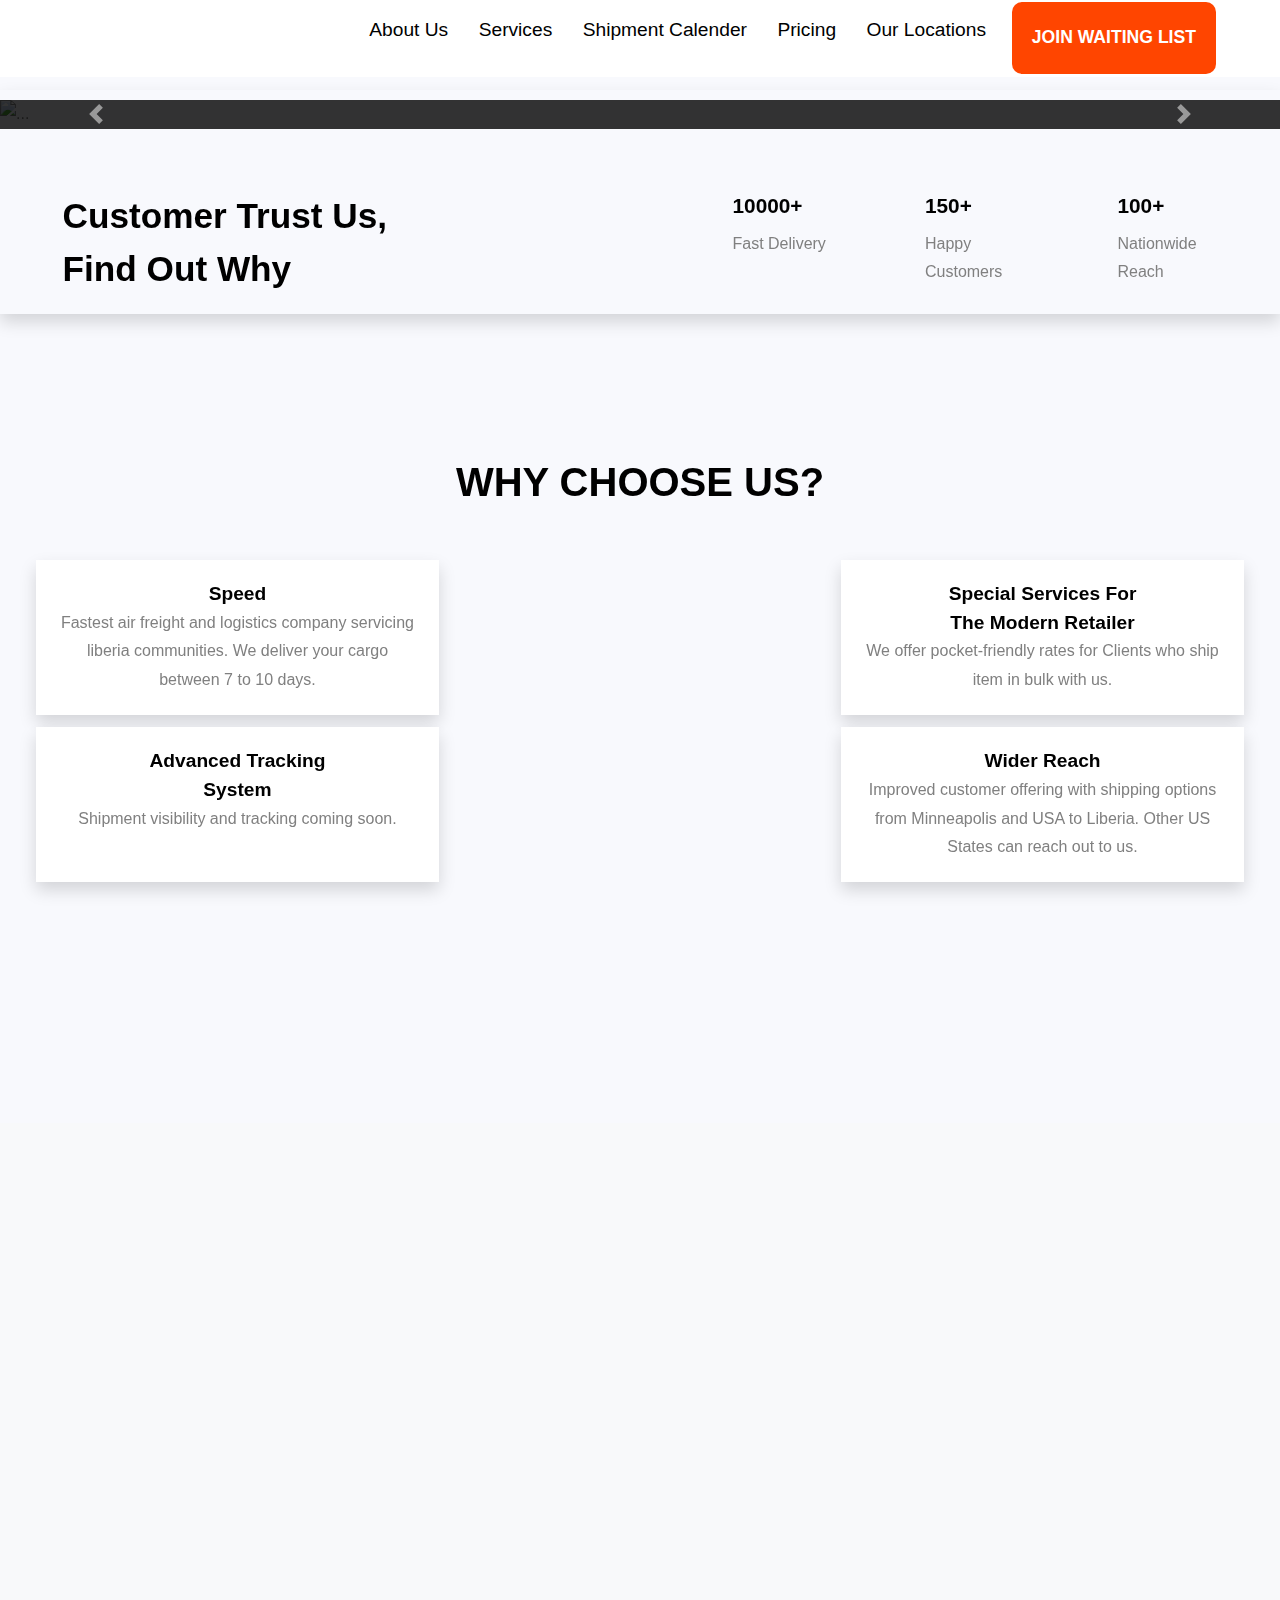
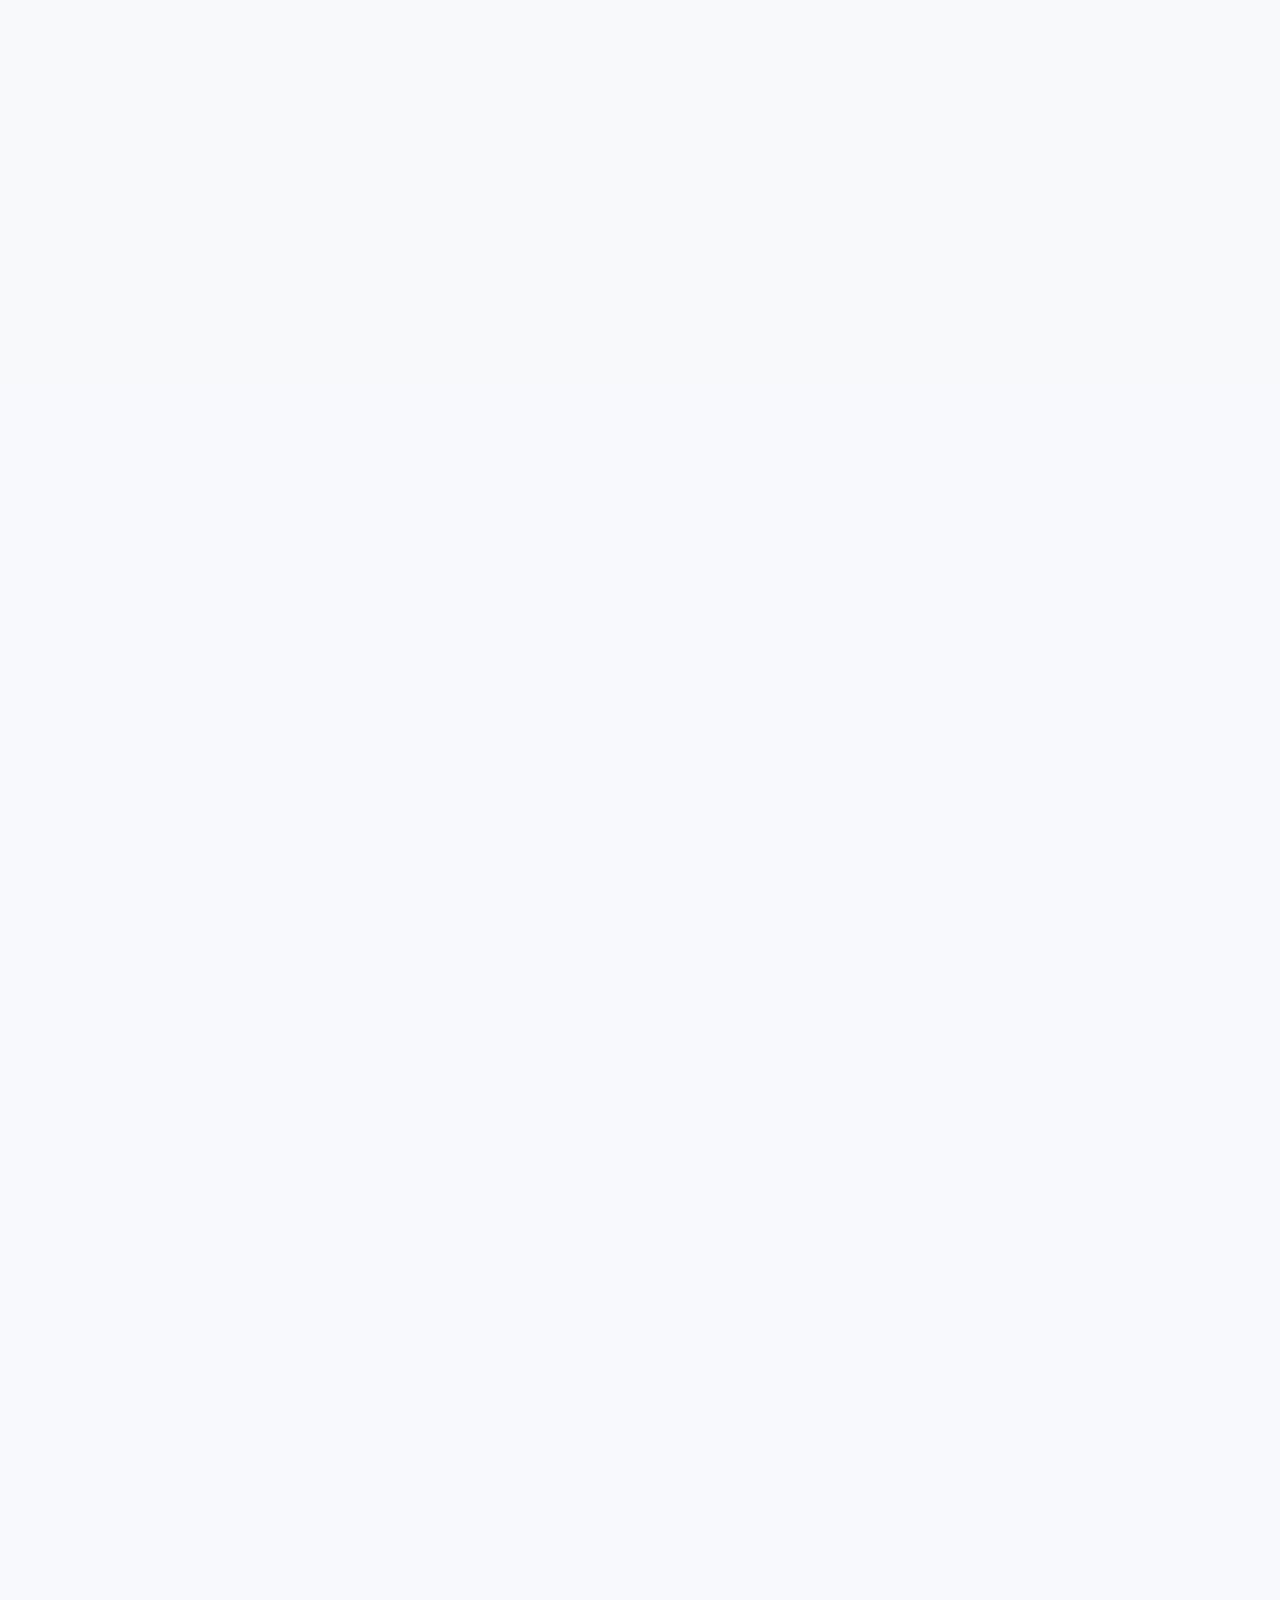
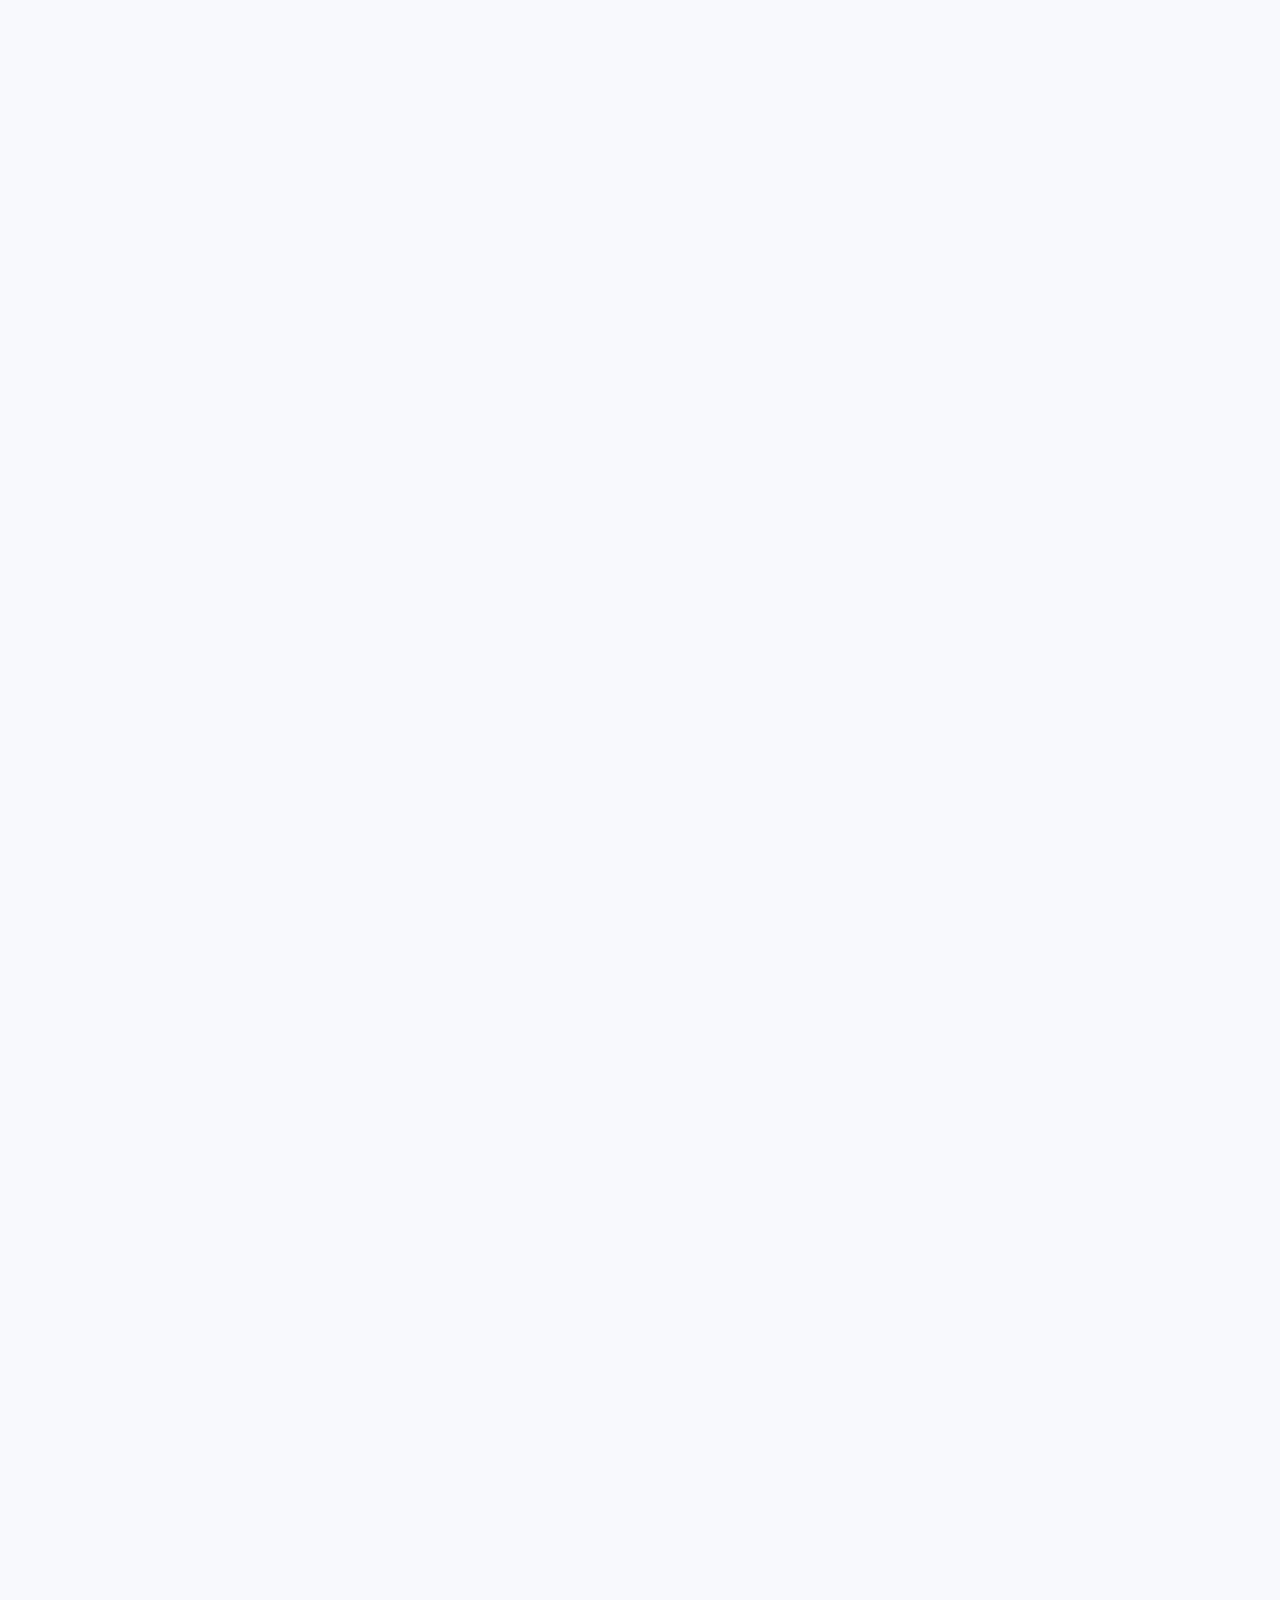
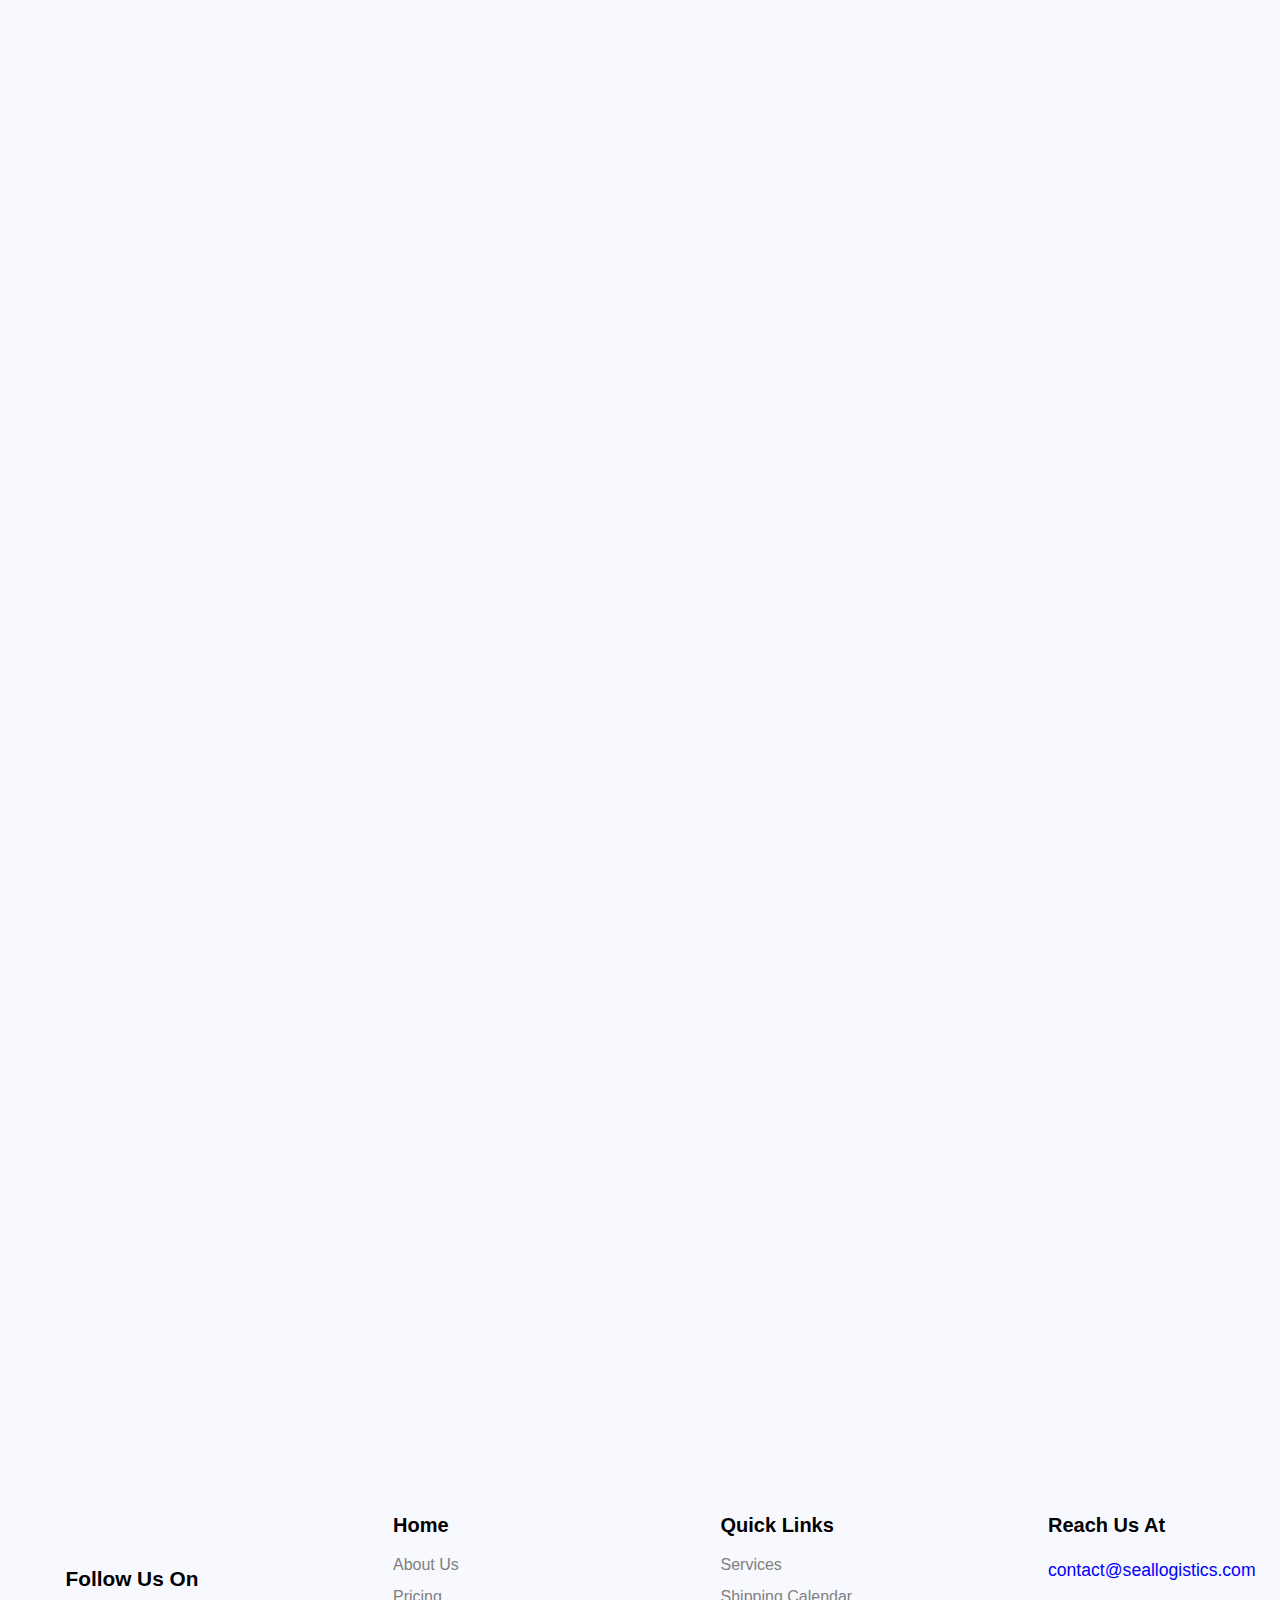
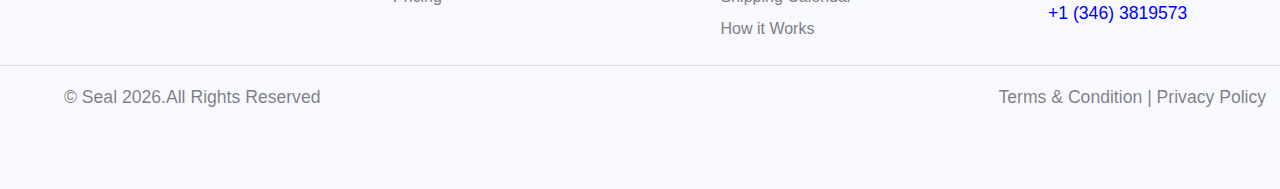
==== commit 0b0ac6ec: "Third Commit" ====
--- a/index.html
+++ b/index.html
@@ -484,7 +484,7 @@
             <p class="contact">contact details</p>
             <p class="address">Kende Town, Between Rehab and Bonjal Communities Paynesville, RIA Highway, Liberia.</p>
             <div class="message">
-              <a href="">
+              <a href="tel://+231-7755-36437">
                 <p> <img src="./images/whatsapp-icon.png" alt=""> +231-7755-36437</p>
               </a>
             </div>
@@ -501,7 +501,7 @@
             <p class="contact">contact details</p>
             <p class="address">3300 county road 10 suite 206 brooklyn centre, minnesota 55429 </p>
             <div class="messages">
-              <a href="">
+              <a href="tel://+1 (952) 607-0580">
                 <p> <img src="./images/whatsapp-icon.png" alt=""> +1 (952) 607-0580</p>
               </a>
             </div>
@@ -528,7 +528,7 @@
               <button><a href="https://goo.gl/maps/XpF24AifvtW3bxqb7">view direction</a></button>
             </div>
             <div class="location-imgs">
-              <a href="">
+              <a href="tel://+231-7755-36437">
                 <p> <a href=""><img src="./images/whatsapp-icon.png" alt=""></a>+231-7755-36437</p>
               </a>
             </div>
@@ -545,7 +545,7 @@
             </div>
             <div class="location-img">
               <a href="">
-                <p> <a href=""><img src="./images/whatsapp-icon.png" alt=""></a>+1 (952) 607-0580</p>
+                <p> <a href="tel://+1 (952) 607-0580"><img src="./images/whatsapp-icon.png" alt=""></a>+1 (952) 607-0580</p>
               </a>
             </div>
           </div>
@@ -561,7 +561,7 @@
             </div>
             <div class="location-img">
               <a href="">
-                <p> <a href=""><img src="./images/whatsapp-icon.png" alt=""></a>+1 (952) 607-0580</p>
+                <p> <a href="tel://+1 (952) 607-0580"><img src="./images/whatsapp-icon.png" alt=""></a>+1 (952) 607-0580</p>
               </a>
             </div>
           </div>
@@ -590,16 +590,16 @@
         <div class="col-lg-3">
           <div class="home">
             <h5>Home</h5>
-            <h6><a href="">About Us</a></h6>
-            <h6><a href="">Pricing</a></h6>
+            <h6><a href="#hero">About Us</a></h6>
+            <h6><a href="#pricing">Pricing</a></h6>
           </div>
         </div>
         <div class="col-lg-3">
           <div class="links">
             <h5>Quick Links</h5>
-            <h6><a href="">Services</a></h6>
-            <h6><a href="">Shipping Calendar</a></h6>
-            <h6><a href="">How it Works</a></h6>
+            <h6><a href="#services">Services</a></h6>
+            <h6><a href="#shipment">Shipping Calendar</a></h6>
+            <h6><a href="#how-it-works">How it Works</a></h6>
           </div>
         </div>
         <div class="col-lg-2">
@@ -607,7 +607,7 @@
             <h5>Reach Us At</h5>
             <h6><i class="icon-mail_outline"></i> <a
               href="mailto:contact@shiptetalllclogistics.com">contact@seallogistics.com</a></h6>
-            <h6><i class="icon-phone"></i> <a href="">+1 (346) 3819573</a></h6>
+            <h6><i class="icon-phone"></i> <a href="tel://+1 (346) 3819573">+1 (346) 3819573</a></h6>
           </div>
         </div>
       </div>
@@ -619,22 +619,12 @@
           </p>
         </div>
         <div class="col-lg-3">
-          <p class="small text-black-50">&copy; Seal
-            <script>document.write(new Date().getFullYear());</script>.All Rights Reserved
-          </p>
-        </div>
+          <p class="small text-black-50">Terms & Condition | Privacy Policy</p>
       </div>
     </section>
     <!-- footer section end -->
 
   </div>
-  <!-- loader -->
-  <!-- <div id="ftco-loader" class="show fullscreen"><svg class="circular" width="48px" height="48px"><circle class="path-bg" cx="24" cy="24" r="22" fill="none" stroke-width="4" stroke="#eeeeee"/><circle class="path" cx="24" cy="24" r="22" fill="none" stroke-width="4" stroke-miterlimit="10" stroke="#F96D00"/></svg></div> -->
-  <!-- <div class="preloader-wrapper" id="ftco-loader">
-    <div class="spinner-grow text-primary" style="width: 3rem;height: 3rem;">
-        <span class="visually-hidden"></span>
-    </div>
-  </div> -->
 
   <!-- <script src="https://cdn.jsdelivr.net/npm/bootstrap@5.2.3/dist/js/bootstrap.bundle.min.js"></script> -->
   <script src="https://unpkg.com/aos@2.3.1/dist/aos.js"></script>
